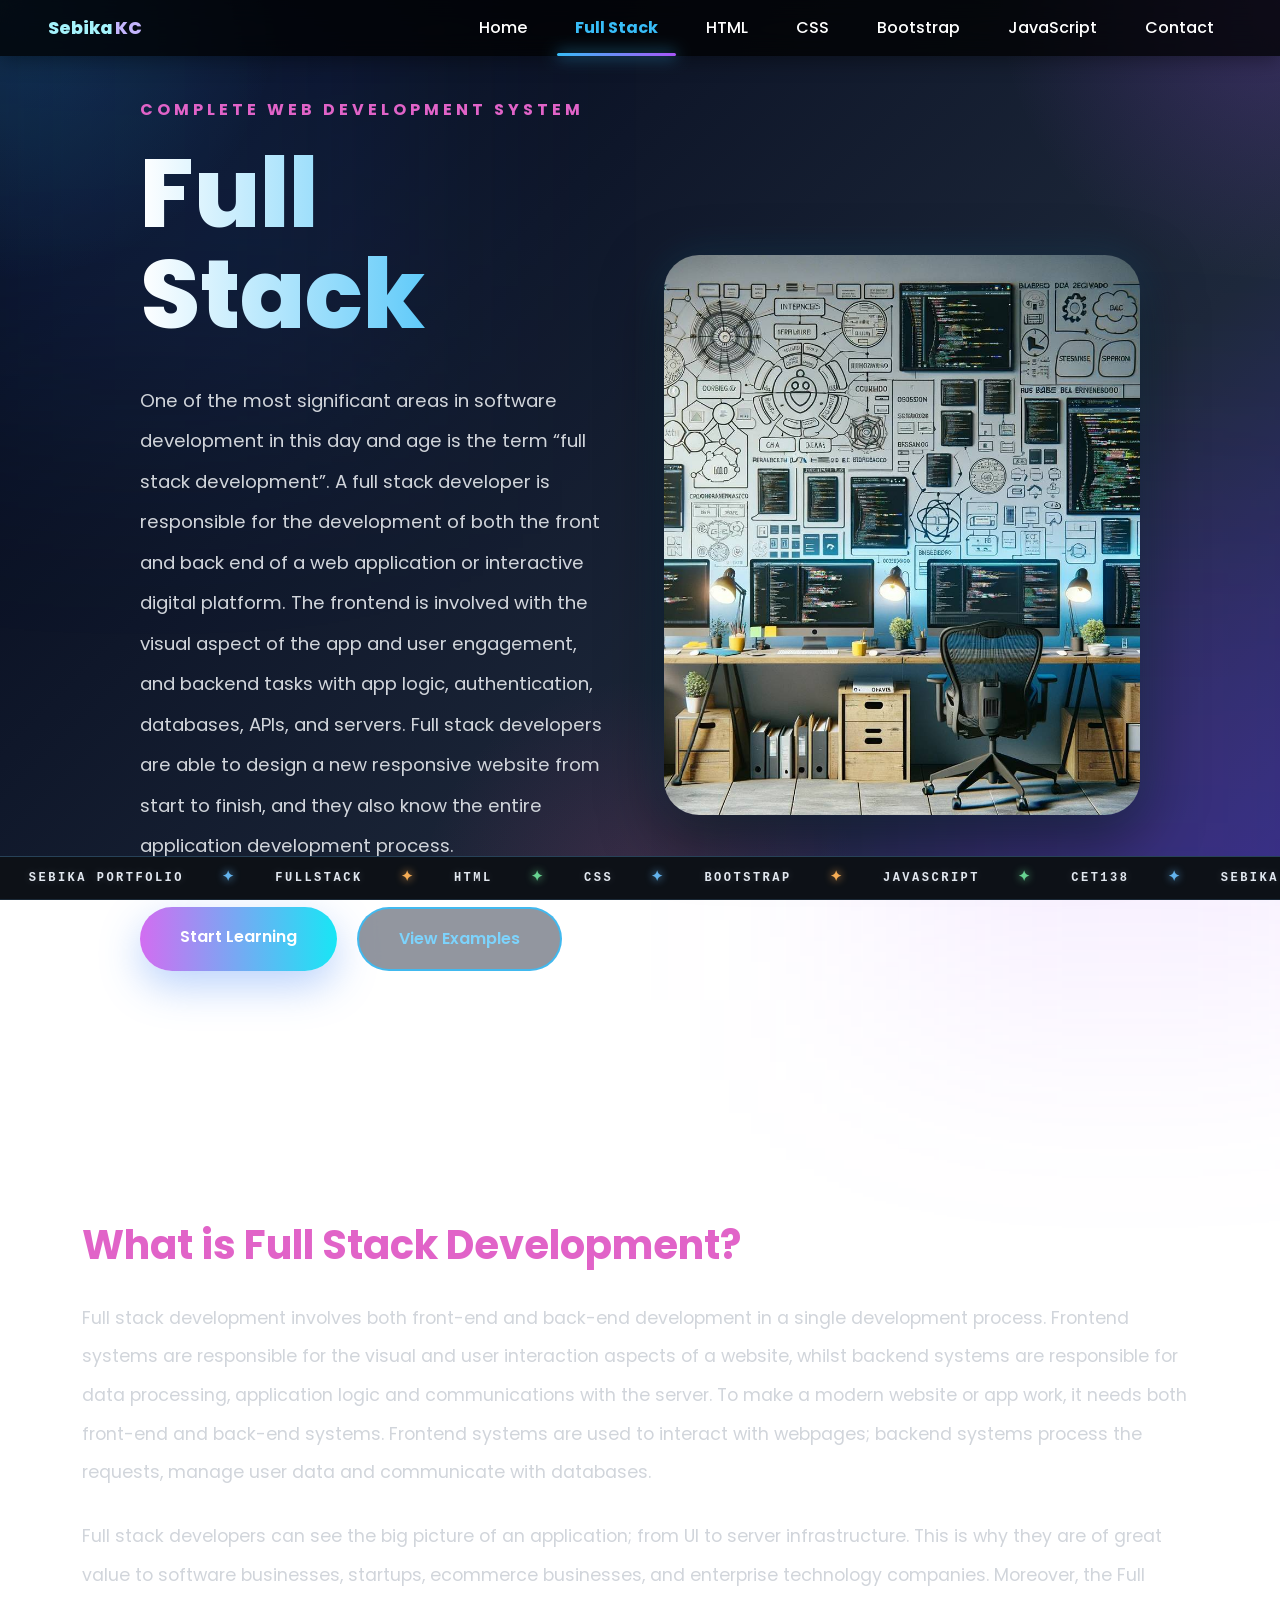
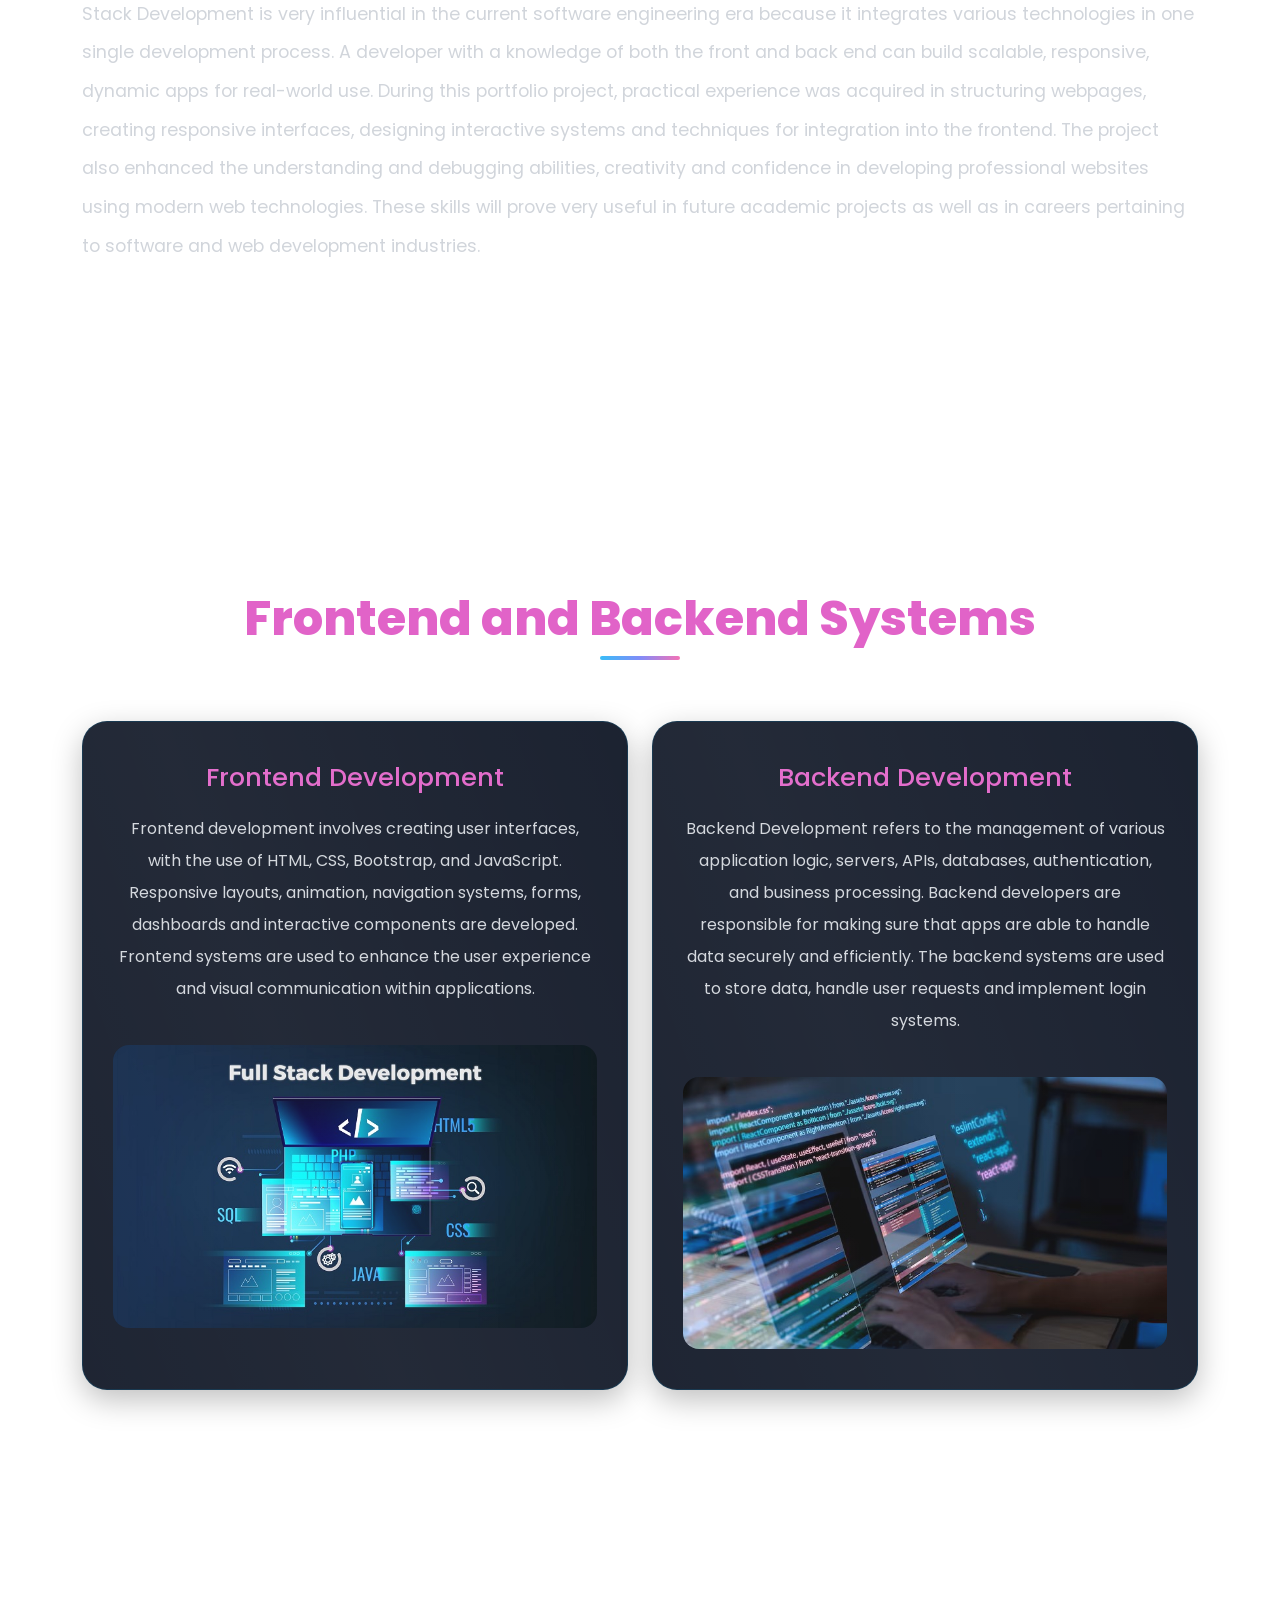
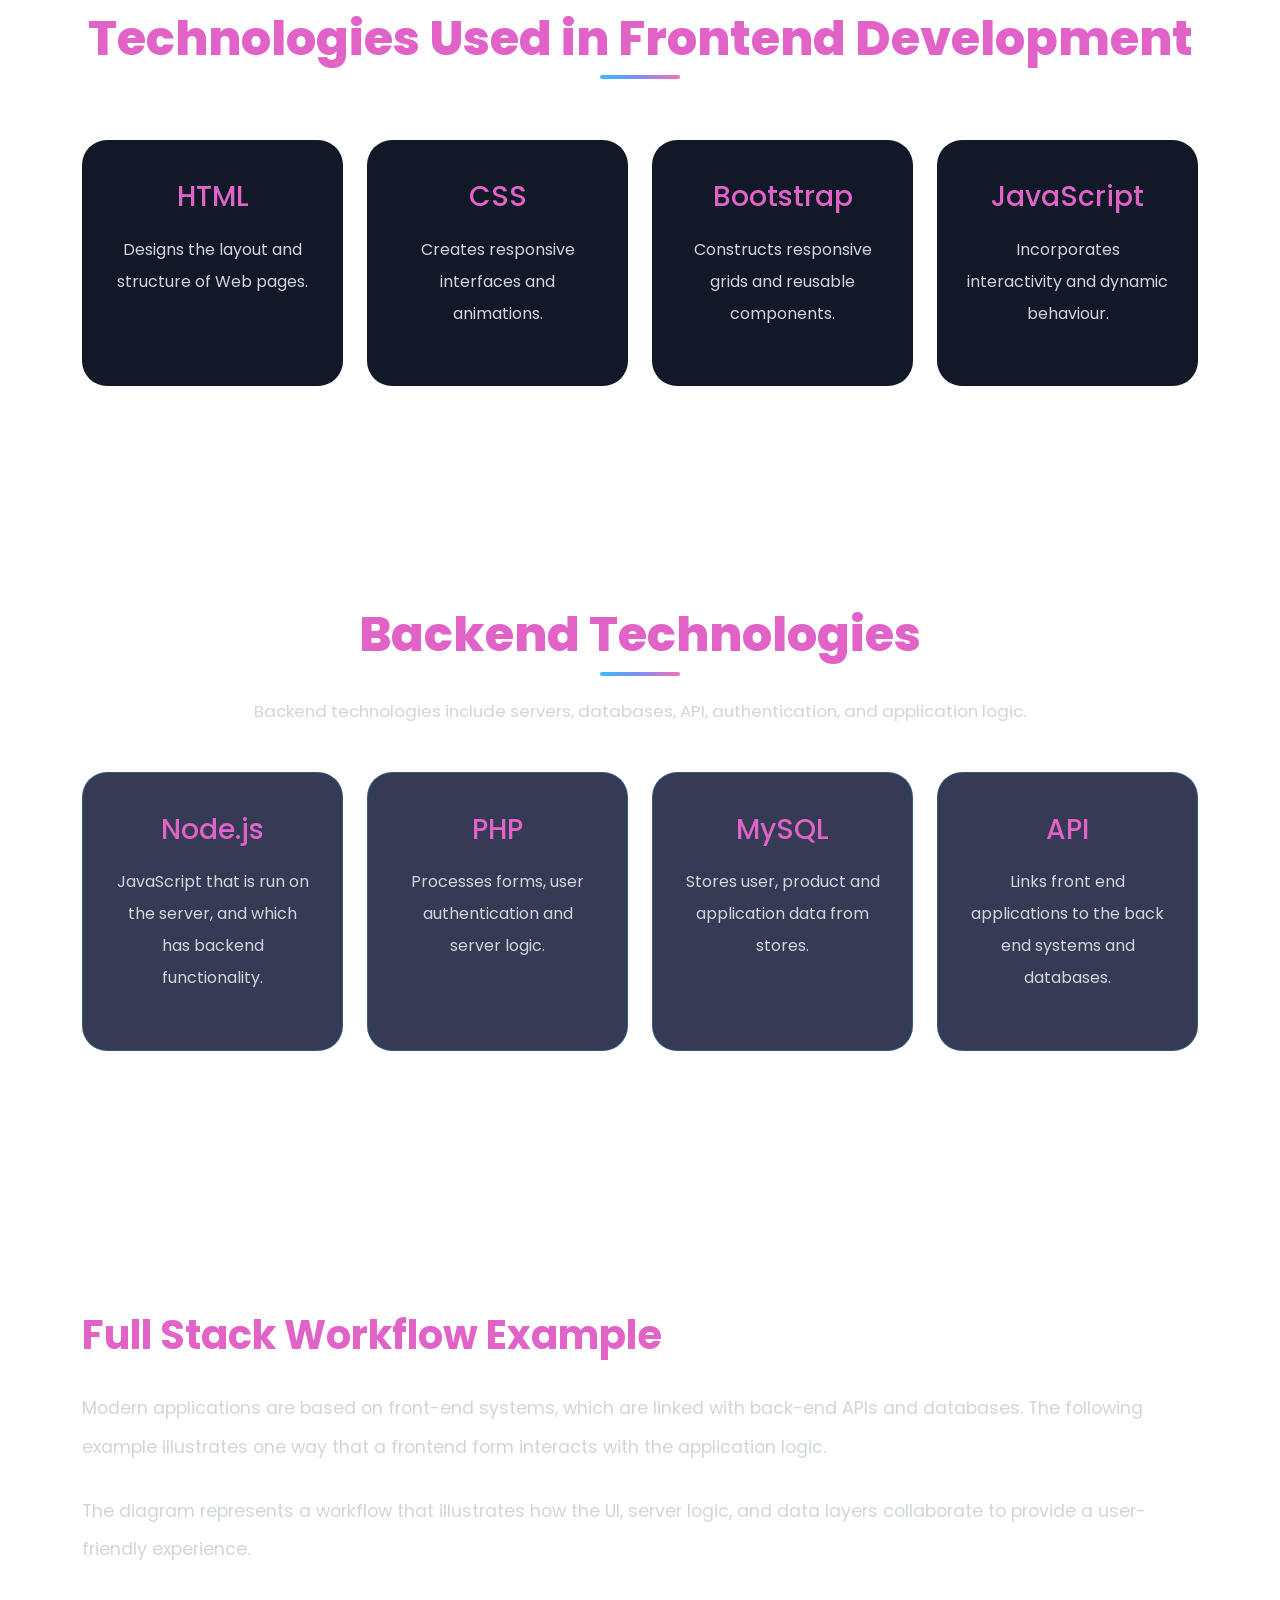
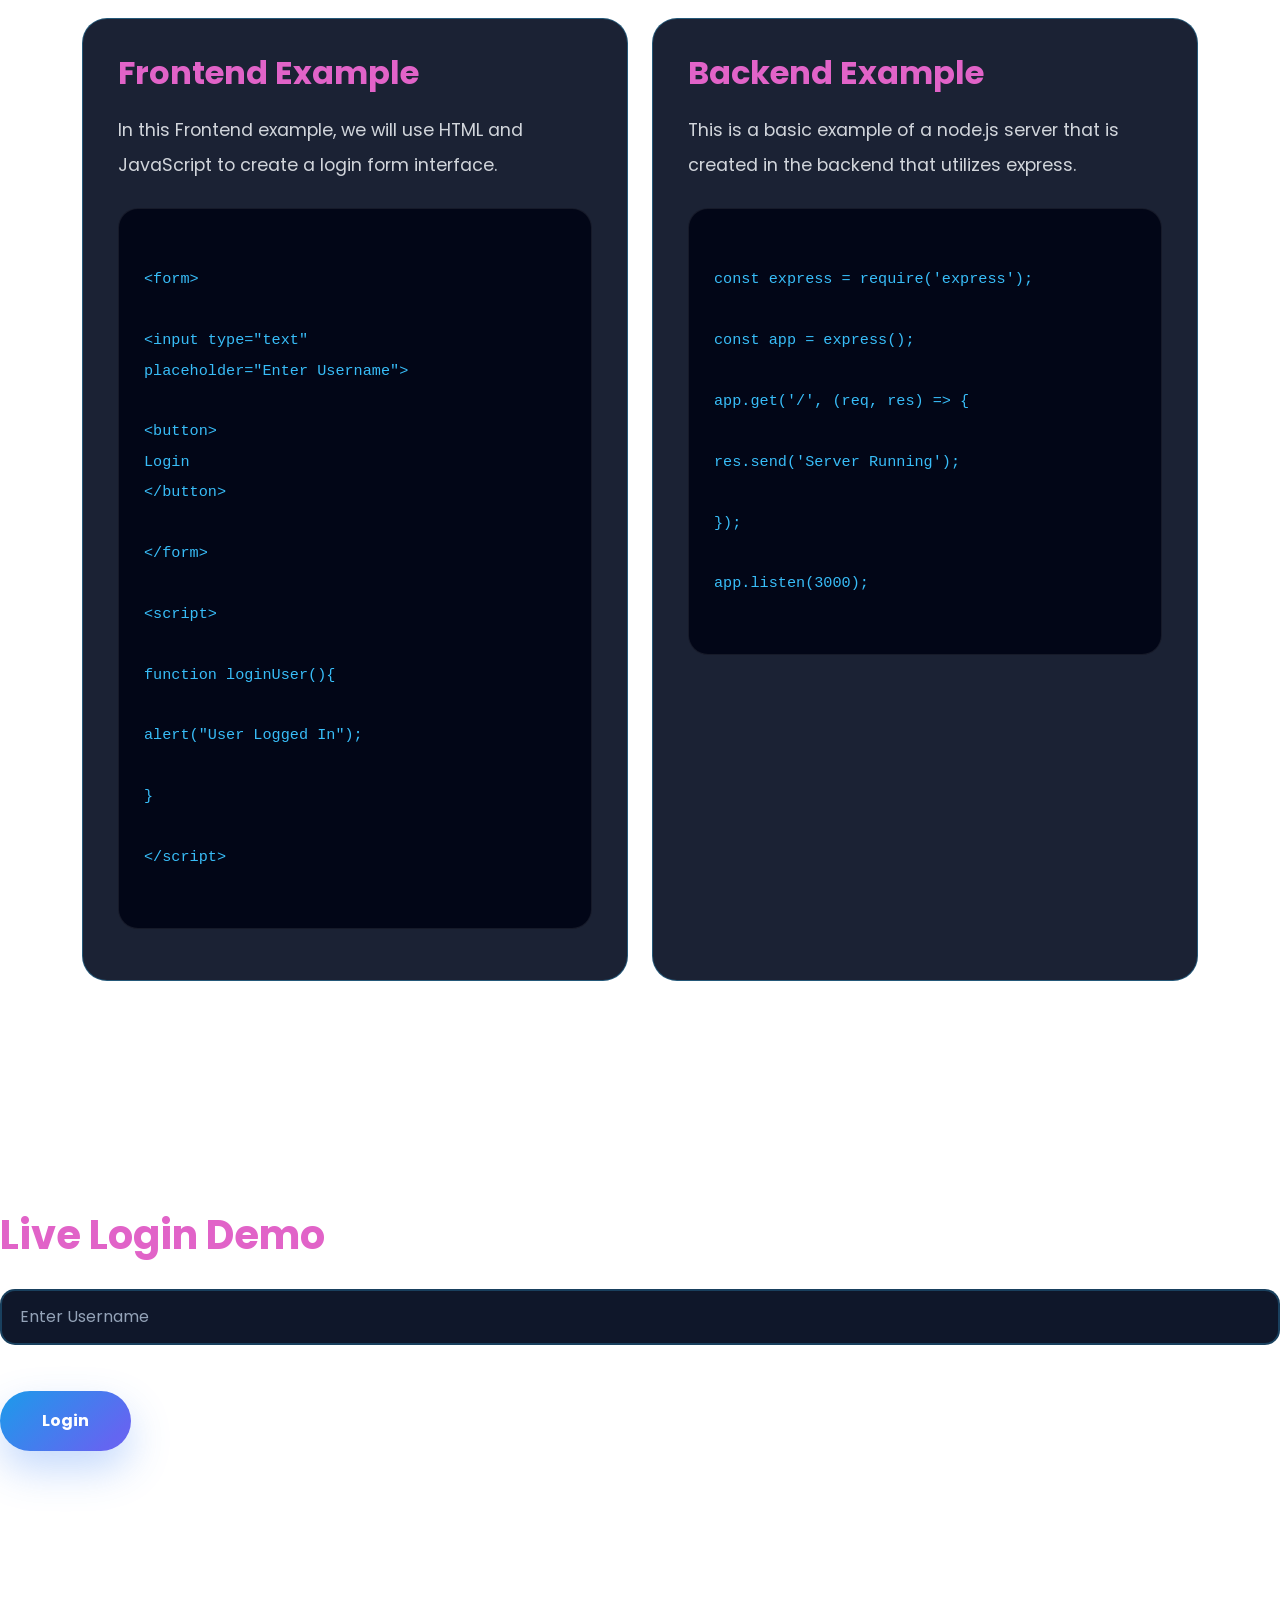
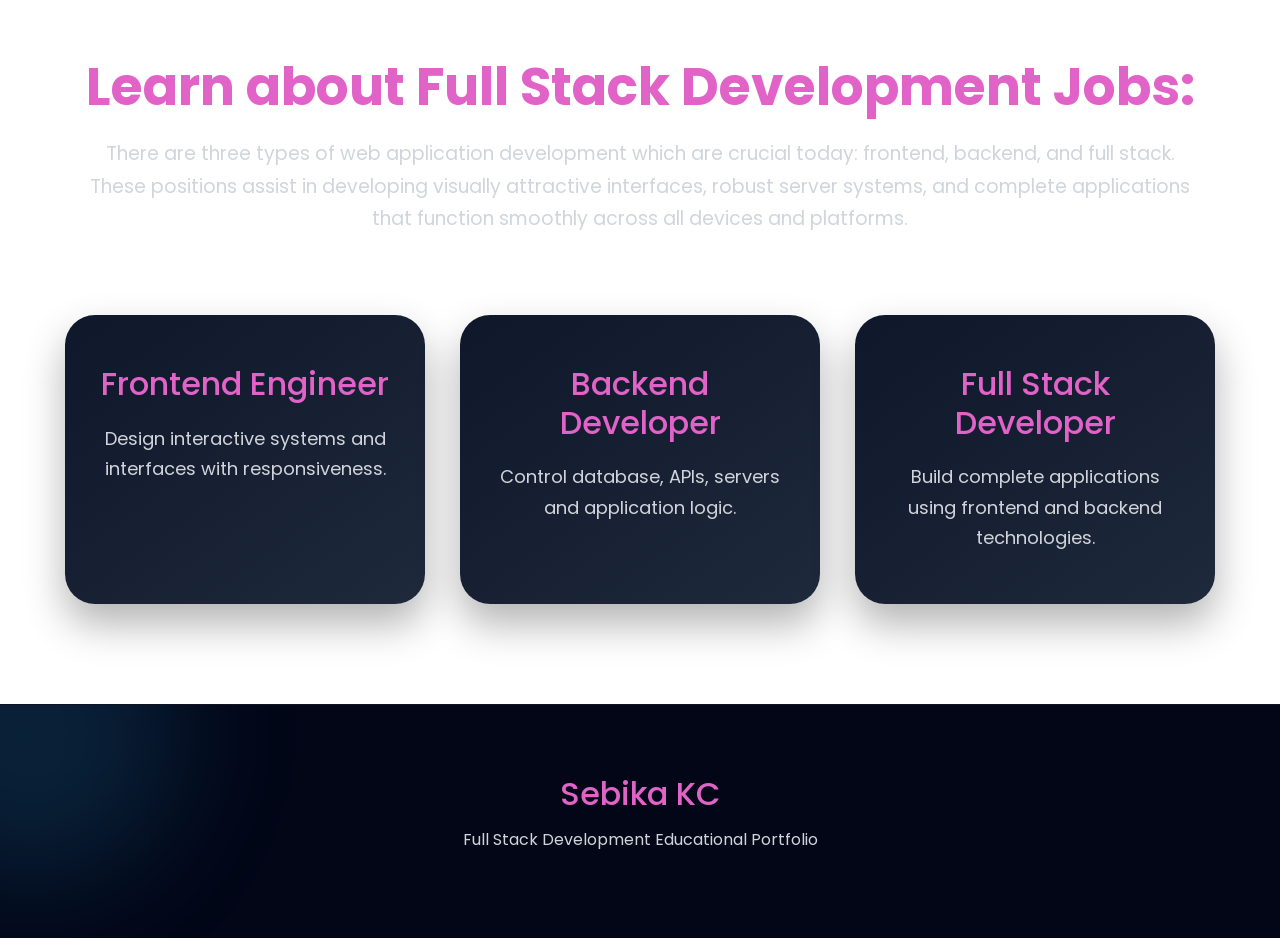
==== fullstackdevelopment.html @ c9681d92 "first commit" ====
<!DOCTYPE html>
<html lang="en">

<head>

<meta charset="UTF-8">
<meta name="viewport" content="width=device-width, initial-scale=1.0">

<title>Full Stack Development | Sebika KC</title>

<link href="https://cdn.jsdelivr.net/npm/bootstrap@5.3.3/dist/css/bootstrap.min.css" rel="stylesheet">

<link rel="stylesheet" href="css/style.css">

<link href="https://fonts.googleapis.com/css2?family=Poppins:wght@300;400;500;600;700;800&display=swap" rel="stylesheet">

<style>
.topic-hero .col-lg-6.text-center {
    display: flex;
    align-items: center;
    justify-content: center;
}

.topic-hero .hero-image-main {
    width: 100%;
    max-width: 100%;
    min-height: 560px;
    object-fit: cover;
}

@media (max-width: 992px) {
    .topic-hero .hero-image-main {
        min-height: 420px;
    }
}
</style>

</head>

<body>

<!-- NAVBAR -->

<!-- NAVBAR -->

<nav class="navbar navbar-expand-lg navbar-dark fixed-top custom-nav">

<div class="container-fluid px-5">

<a class="navbar-brand logo" href="index.html">

Sebika <span>KC</span>

</a>

<button class="navbar-toggler"
type="button"
data-bs-toggle="collapse"
data-bs-target="#navbarNav">

<span class="navbar-toggler-icon"></span>

</button>

<div class="collapse navbar-collapse" id="navbarNav">

<ul class="navbar-nav ms-auto align-items-lg-center">

<li class="nav-item">
<a class="nav-link" href="index.html">Home</a>
</li>

<li class="nav-item">
<a class="nav-link active-link" href="fullstackdevelopment.html">Full Stack</a>
</li>

<li class="nav-item">
<a class="nav-link" href="html.html">HTML</a>
</li>

<li class="nav-item">
<a class="nav-link" href="css.html">CSS</a>
</li>

<li class="nav-item">
<a class="nav-link" href="bootstrap.html">Bootstrap</a>
</li>

<li class="nav-item">
<a class="nav-link" href="javascript.html">JavaScript</a>
</li>

<li class="nav-item">
<a class="nav-link" href="index.html#contact">
Contact
</a>
</li>

</ul>

</div>

</div>

</nav>

<!-- HERO -->

<section class="topic-hero">

<div class="container">

<div class="row align-items-center g-5">

<div class="col-lg-6">

<h5 class="hero-small">

COMPLETE WEB DEVELOPMENT SYSTEM

</h5>

<h1 class="main-title">

Full Stack
<span></span>

</h1>

<p class="hero-text">

One of the most significant areas in software development in this day and age is the term “full stack development”. A full stack developer is responsible for the development of both the front and back end of a web application or interactive digital platform.
The frontend is involved with the visual aspect of the app and user engagement, and backend tasks with app logic, authentication, databases, APIs, and servers.
Full stack developers are able to design a new responsive website from start to finish, and they also know the entire application development process.

</p>

<div class="hero-buttons">

<a href="#learn" class="btn hero-btn-main">

Start Learning

</a>

<a href="#examples" class="btn hero-btn-second">

View Examples

</a>

</div>

</div>

<div class="col-lg-6 text-center">

<img
src="./image/fullstackintro.jpg"
class="img-fluid hero-image-main">

</div>

</div>

</div>

</section>

<!-- WHAT IS FULL STACK -->

<section class="section-padding" id="learn">

<div class="container">

<div class="content-section">

<h2>
What is Full Stack Development?
</h2>

<p>

Full stack development involves both front-end and back-end development in a single development process. Frontend systems are responsible for the visual and user interaction aspects of a website, whilst backend systems are responsible for data processing, application logic and communications with the server.
To make a modern website or app work, it needs both front-end and back-end systems. Frontend systems are used to interact with webpages; backend systems process the requests, manage user data and communicate with databases.
</p>

<p>

Full stack developers can see the big picture of an application; from UI to server infrastructure. This is why they are of great value to software businesses, startups, ecommerce businesses, and enterprise technology companies. Moreover, the Full Stack Development is very influential in the current software engineering era because it integrates various technologies in one single development process. A developer with a knowledge of both the front and back end can build scalable, responsive, dynamic apps for real-world use. During this portfolio project, practical experience was acquired in structuring webpages, creating responsive interfaces, designing interactive systems and techniques for integration into the frontend. The project also enhanced the understanding and debugging abilities, creativity and confidence in developing professional websites using modern web technologies. These skills will prove very useful in future academic projects as well as in careers pertaining to software and web development industries.

</p>

</div>

</div>

</section>

<!-- FRONTEND VS BACKEND -->

<section class="section-padding">

<div class="container">

<div class="text-center mb-5">

<h2 class="section-heading">

Frontend and Backend Systems

</h2>

</div>

<div class="row g-4">

<div class="col-lg-6">

<div class="info-card">

<h3>
Frontend Development
</h3>

<p>

Frontend development involves creating user interfaces, with the use of HTML, CSS, Bootstrap, and JavaScript. Responsive layouts, animation, navigation systems, forms, dashboards and interactive components are developed.
Frontend systems are used to enhance the user experience and visual communication within applications.
</p>

<img
src="./image/frontened.jpg"
class="img-fluid rounded-4 mt-4">

</div>

</div>

<div class="col-lg-6">

<div class="info-card">

<h3>
Backend Development
</h3>

<p>

Backend Development refers to the management of various application logic, servers, APIs, databases, authentication, and business processing. Backend developers are responsible for making sure that apps are able to handle data securely and efficiently.
The backend systems are used to store data, handle user requests and implement login systems.

</p>

<img
src="./image/backened.jpg"
class="img-fluid rounded-4 mt-4">

</div>

</div>

</div>

</div>

</section>

<!-- TECHNOLOGIES -->

<section class="section-padding">

<div class="container">

<div class="text-center mb-5">

<h2 class="section-heading">

Technologies Used in Frontend Development

</h2>

</div>

<div class="row g-4">

<div class="col-lg-3">

<div class="feature-box">

<h3>HTML</h3>

<p>

Designs the layout and structure of Web pages.

</p>

</div>

</div>

<div class="col-lg-3">

<div class="feature-box">

<h3>CSS</h3>

<p>

Creates responsive interfaces and animations.

</p>

</div>

</div>

<div class="col-lg-3">

<div class="feature-box">

<h3>Bootstrap</h3>

<p>

Constructs responsive grids and reusable components.

</p>

</div>

</div>

<div class="col-lg-3">

<div class="feature-box">

<h3>JavaScript</h3>

<p>

Incorporates interactivity and dynamic behaviour.

</p>

</div>

</div>

</div>

</div>

</section>
<!-- BACKEND TECHNOLOGIES -->

<section class="section-padding">

<div class="container">

<div class="text-center mb-5">

<h2 class="section-heading">

Backend Technologies

</h2>

<p class="section-subtitle">

Backend technologies include servers, databases, API, authentication, and application logic.

</p>

</div>

<div class="row g-4">

<div class="col-lg-3 col-md-6">

<div class="feature-box backend-box">

<h3>Node.js</h3>

<p>

JavaScript that is run on the server, and which has backend functionality.

</p>

</div>

</div>

<div class="col-lg-3 col-md-6">

<div class="feature-box backend-box">

<h3>PHP</h3>

<p>
Processes forms, user authentication and server logic.

</p>

</div>

</div>

<div class="col-lg-3 col-md-6">

<div class="feature-box backend-box">

<h3>MySQL</h3>

<p>

Stores user, product and application data from stores.

</p>

</div>

</div>

<div class="col-lg-3 col-md-6">

<div class="feature-box backend-box">

<h3>API</h3>

<p>

Links front end applications to the back end systems and databases.

</p>

</div>

</div>

</div>

</div>

</section>
<!-- CODE EXAMPLES -->

<section class="section-padding" id="examples">

<div class="container">

<div class="content-section">

<h2>
Full Stack Workflow Example
</h2>

<p>

Modern applications are based on front-end systems, which are linked with back-end APIs and databases. The following example illustrates one way that a frontend form interacts with the application logic.

</p>

<p>

The diagram represents a workflow that illustrates how the UI, server logic, and data layers collaborate to provide a user-friendly experience.

</p>

<div class="row g-4 mt-4">

<!-- FRONTEND EXAMPLE -->

<div class="col-lg-6">

<div class="code-box">

<h3>
Frontend Example
</h3>

<p>

In this Frontend example, we will use HTML and JavaScript to create a login form interface.


</p>

<pre>

&lt;form&gt;

&lt;input type="text"
placeholder="Enter Username"&gt;

&lt;button&gt;
Login
&lt;/button&gt;

&lt;/form&gt;

&lt;script&gt;

function loginUser(){

alert("User Logged In");

}

&lt;/script&gt;

</pre>

</div>

</div>

<!-- BACKEND EXAMPLE -->

<div class="col-lg-6">

<div class="code-box">

<h3>
Backend Example
</h3>

<p>

This is a basic example of a node.js server that is created in the backend that utilizes express.

</p>

<pre>

const express = require('express');

const app = express();

app.get('/', (req, res) => {

res.send('Server Running');

});

app.listen(3000);

</pre>

</div>

</div>

</div>

</div>

</section>

<!-- LIVE LOGIN DEMO -->

<section class="content-section">

<h2>Live Login Demo</h2>

<input type="text"
id="username"
placeholder="Enter Username"
class="form-control mb-3">

<button onclick="loginUser()" class="live-btn">
Login
</button>

<p id="loginMessage"></p>

</section>



<section class="career-section">

    <div class="career-content">

        <h1>Learn about Full Stack Development Jobs:</h1>

        <p>
            There are three types of web application development which are crucial today:
            frontend, backend, and full stack. These positions assist in developing
            visually attractive interfaces, robust server systems, and complete
            applications that function smoothly across all devices and platforms.
        </p>

        <div class="roles-container">

            <div class="role-box">
                <h3>Frontend Engineer</h3>
                <p>
                    Design interactive systems and interfaces with responsiveness.
                </p>
            </div>

            <div class="role-box">
                <h3>Backend Developer</h3>
                <p>
                    Control database, APIs, servers and application logic.
                </p>
            </div>

            <div class="role-box">
                <h3>Full Stack Developer</h3>
                <p>
                    Build complete applications using frontend and backend technologies.
                </p>
            </div>

        </div>

    </div>

</section>

<!-- FOOTER -->

<footer class="main-footer">

<div class="container text-center">

<h3>
Sebika KC
</h3>

<p>
Full Stack Development Educational Portfolio
</p>

</div>

</footer>
<!-- INFINITE MOVING TICKER STRIP (UPDATED WITH SEBIKA PORTFOLIO) -->
<div class="ticker-strip">
  <div class="ticker-inner">
    <!-- First sequence -->
    <span>Sebika portfolio</span><span class="a1">✦</span>
    <span>Fullstack</span><span class="a2">✦</span>
    <span>HTML</span><span class="a3">✦</span>
    <span>CSS</span><span class="a1">✦</span>
    <span>Bootstrap</span><span class="a2">✦</span>
    <span>Javascript</span><span class="a3">✦</span>
    <span>CET138</span><span class="a1">✦</span>
    
    <!-- Duplicated sequence for seamless looping -->
    <span>Sebika portfolio</span><span class="a1">✦</span>
    <span>Fullstack</span><span class="a2">✦</span>
    <span>HTML</span><span class="a3">✦</span>
    <span>CSS</span><span class="a1">✦</span>
    <span>Bootstrap</span><span class="a2">✦</span>
    <span>Javascript</span><span class="a3">✦</span>
    <span>CET138</span><span class="a1">✦</span>
  </div>
</div>
<script>

function loginUser(){

let username =
document.getElementById("username").value;

document.getElementById("loginMessage").innerHTML =
"✅ Welcome, " + username;

}

</script>
<script src="https://cdn.jsdelivr.net/npm/bootstrap@5.3.3/dist/js/bootstrap.bundle.min.js"></script>

</body>
</html>
---- css/style.css ----
/* GOOGLE FONT */

@import url('https://fonts.googleapis.com/css2?family=Poppins:wght@300;400;500;600;700;800&display=swap');

/* GLOBAL */

*{
    margin:0;
    padding:0;
    box-sizing:border-box;
    font-family:'Poppins',sans-serif;
    scroll-behavior:smooth;
}

html{
    overflow-x:hidden;
}

body{

background:

radial-gradient(circle at top left,
rgba(56,189,248,0.20),
transparent 18%),

radial-gradient(circle at top right,
rgba(168,85,247,0.22),
transparent 18%),

radial-gradient(circle at bottom center,
rgba(236,72,153,0.15),
transparent 20%),

linear-gradient(
135deg,
#020617 0%,
#0f172a 35%,
#1e293b 70%,
#312e81 100%);

background-attachment:fixed;

}

body::before{
content:"";
position:fixed;
width:500px;
height:500px;
background:rgba(59,130,246,0.12);
filter:blur(120px);
top:-100px;
left:-100px;
z-index:-1;
}
body::after{
content:"";
position:fixed;
width:500px;
height:500px;
background:rgba(168,85,247,0.10);
filter:blur(120px);
bottom:-100px;
right:-100px;
z-index:-1;
}

/* CUSTOM SCROLLBAR */

::-webkit-scrollbar{
    width:10px;
}

::-webkit-scrollbar-track{
    background:rgba(15, 23, 42, 0.65);
}

::-webkit-scrollbar-thumb{
    background:rgba(56, 189, 248, 0.75);
    border-radius:20px;
    border:2px solid rgba(15, 23, 42, 0.50);
}

/* NAVBAR */

/* SMALLER NAVBAR */

.custom-nav{
    background:rgba(0,0,0,0.75);
    backdrop-filter:blur(12px);
    padding:6px 0;
    box-shadow:0 5px 20px rgba(0,0,0,0.35);
    z-index:999;
}

.tutorial-layout{
    padding-top:90px;
}

.logo{
    font-size:1.1rem;
    font-weight:800;
    color:#a5f3fc !important;
}

.logo span{
    color:#c4b5fd;
}

.navbar-nav{
    align-items:center;
    gap:10px;
}

.nav-link{
    color:white !important;
    font-size:1rem;
    font-weight:500;
    padding:10px 18px !important;
    position:relative;
    transition:0.4s;
}

.nav-link:hover{
    color:#38bdf8 !important;
}

.nav-link::after{
    content:'';
    position:absolute;
    left:15px;
    bottom:0;
    width:0%;
    height:3px;
    background:#38bdf8;
    border-radius:10px;
    transition:0.4s;
}

.nav-link:hover::after{
    width:60%;
}

/* ===================================================
   ADVANCED HERO SECTION DESIGN
=================================================== */

.main-hero{
    min-height:100vh;
    padding-top:180px;
    padding-bottom:120px;
    position:relative;
    overflow:hidden;
    background:
    radial-gradient(circle at 20% 20%, rgba(94, 234, 255, 0.14), transparent 24%),
    radial-gradient(circle at 80% 10%, rgba(192, 132, 252, 0.12), transparent 18%),
    radial-gradient(circle at 70% 80%, rgba(248, 113, 214, 0.12), transparent 18%),
    linear-gradient(135deg, #050816 0%, #09132a 25%, #10224b 55%, #271f64 78%, #090b1b 100%);
}

/* GLOW EFFECTS */

.main-hero::before{
    content:'';
    position:absolute;
    width:620px;
    height:620px;
    background:radial-gradient(circle, rgba(88, 109, 255, 0.18), transparent 65%);
    border-radius:50%;
    top:-220px;
    left:-160px;
    filter:blur(130px);
    animation:floatGlow 10s ease-in-out infinite;
}

.main-hero::after{
    content:'';
    position:absolute;
    width:520px;
    height:520px;
    background:radial-gradient(circle, rgba(196, 105, 255, 0.12), transparent 60%);
    border-radius:50%;
    bottom:-180px;
    right:-140px;
    filter:blur(120px);
    animation:floatGlow2 12s ease-in-out infinite;
}

.main-hero::before,
.main-hero::after{
    pointer-events:none;
}

/* HERO LEFT CONTENT */

.hero-small{
    color:#e2e8f0;
    font-size:1rem;
    font-weight:700;
    letter-spacing:4px;
    margin-bottom:25px;
    text-transform:uppercase;
}

/* BIG TITLE */

.main-title{
    font-size:6rem;
    font-weight:800;
    line-height:1.05;
    margin-bottom:35px;
    color:#f8fafc;
}

.main-title span{
    display:inline-block;
    background:linear-gradient(
    to right,
    #8b5cf6,
    #38bdf8,
    #f472b6
    );
    background-clip:text;
    -webkit-background-clip:text;
    color:#ffffff;
    -webkit-text-fill-color:transparent;
    overflow:visible;
}

/* HERO TEXT */

.hero-text{
    font-size:1.15rem;
    line-height:2.2;
    color:#ffffff;
    max-width:700px;
    margin-bottom:40px;
}

/* HERO BUTTONS */

.hero-buttons{
    display:flex;
    gap:20px;
    flex-wrap:wrap;
    margin-top:20px;
}

/* PRIMARY BUTTON */

.hero-btn-main{
    background:linear-gradient(
    to right,
    #d26df1,
    #18e6f5
    );
    color:white;
    border:none;
    padding:18px 40px;
    border-radius:60px;
    font-weight:600;
    font-size:1rem;
    transition:0.4s;
    box-shadow:0 15px 40px rgba(59,130,246,0.35);
}

.hero-btn-main:hover{
    transform:translateY(-6px) scale(1.03);
    color:white;
    box-shadow:0 20px 50px rgba(59,130,246,0.5);
}

/* SECOND BUTTON */

.hero-btn-second{
    border:2px solid rgba(56, 189, 248, 0.90);
    color:#7dd3fc;
    padding:18px 40px;
    border-radius:60px;
    font-weight:600;
    font-size:1rem;
    transition:0.4s;
    background:rgba(15, 23, 42, 0.45);
    backdrop-filter:blur(8px);
}

.hero-btn-second:hover{
    background:rgba(56, 189, 248, 0.18);
    color:#eff6ff;
    transform:translateY(-6px);
}

/* HERO IMAGE */

.hero-image-main{

    width:100%;
    max-width:700px;
    border-radius:35px;
    box-shadow:
    0 20px 60px rgba(0,0,0,0.5),
    0 0 40px rgba(56,189,248,0.15);
    transition:0.5s;
    animation:floatImage 5s ease-in-out infinite;
}

.hero-image-main:hover{
    transform:scale(1.03);
}

/* FLOATING STATS */

.hero-stats{
    display:flex;
    gap:25px;
    margin-top:50px;
    flex-wrap:wrap;
}

.stat-box{
    background:rgba(15,23,42,0.85);
    border:1px solid rgba(56,189,248,0.20);
    padding:25px 35px;
    border-radius:25px;
    backdrop-filter:blur(12px);
    box-shadow:0 10px 30px rgba(0,0,0,0.3);
    transition:0.4s;
}

.stat-box:hover{
    transform:translateY(-8px);
    background:#111827;
}

.stat-box h3{
    color:#38bdf8;
    font-size:2rem;
    font-weight:700;
    margin-bottom:10px;
}

.stat-box p{
    color:#cbd5e1;
    margin:0;
}

/* FLOATING ANIMATIONS */

@keyframes floatGlow{

0%{
    transform:translateY(0px);
}

50%{
    transform:translateY(40px);
}

100%{
    transform:translateY(0px);
}

}

@keyframes floatGlow2{

0%{
    transform:translateY(0px);
}

50%{
    transform:translateY(-40px);
}

100%{
    transform:translateY(0px);
}

}

@keyframes floatImage{

0%{
    transform:translateY(0px);
}

50%{
    transform:translateY(-18px);
}

100%{
    transform:translateY(0px);
}

}

/* RESPONSIVE */

@media(max-width:992px){

.main-title{
    font-size:4.5rem;
}

.hero-image-main{
    margin-top:60px;
}

}

@media(max-width:768px){

.main-title{
    font-size:3.2rem;
}

.hero-text{
    font-size:1rem;
}

.hero-buttons{
    flex-direction:column;
}

.hero-btn-main,
.hero-btn-second{
    width:100%;
    text-align:center;
}

.hero-stats{
    flex-direction:column;
}

}

/* SECTION */

.section-padding{
    padding:110px 0;
}

.section-heading{
    font-size:3rem;
    font-weight:800;
    margin-bottom:25px;
    color:#0f172a;
}

.section-description{
    max-width:1000px;
    margin:auto;
    font-size:1.1rem;
    line-height:2;
    color:#0f172a;
}

/* CONTENT SECTION */

.content-section{
    background:transparent;
    padding:40px 0;
    border-radius:0;
    box-shadow:none;
    border:none;
    margin-bottom:40px;
}

section{
    padding:100px 10%;
    border-radius:24px;
    transition:0.4s ease;
}

section:hover{
    transform:translateY(-8px);
}

.intro-section{
    padding-top:30px;
    padding-bottom:30px;
}

.intro-photo{
    width:100%;
    max-width:460px;
    border-radius:30px;
    box-shadow:0 30px 70px rgba(0,0,0,0.30);
    border:1px solid rgba(56,189,248,0.18);
}

.content-section h2{
    font-size:2.5rem;
    margin-bottom:30px;
    color:#38bdf8;
    font-weight:700;
}

.content-section p{
    font-size:1.1rem;
    line-height:2.2;
    color:#0f172a;
    margin-bottom:25px;
}

.section p{
    color: #d1d5db;
}

.card p{
    color: #f3f4f6;
}

.card{
    background: rgba(255,255,255,0.05);
    backdrop-filter: blur(12px);
    border: 1px solid rgba(255,255,255,0.08);
}

.content-section .card{
    color:#ffffff;
}

.content-section .card .card-body p{
    color:#ffffff;
}

.content-section .pricing-card p,
.content-section .pricing-card h3,
.content-section .pricing-card h1{
    color:#ffffff;
}

/* INFO CARD */

.info-card{
    background:#111827;
    padding:40px 30px;
    border-radius:25px;
    text-align:center;
    height:100%;
    transition:0.4s;
    border:1px solid rgba(56,189,248,0.20);
    box-shadow:0 10px 30px rgba(0,0,0,0.25);
    color:#ffffff;
}

.info-card:hover{
    transform:translateY(-10px);
    background:#1e293b;
    box-shadow:0 20px 40px rgba(56,189,248,0.2);
}

.info-card h3{
    color:#38bdf8;
    margin-bottom:20px;
    font-size:1.6rem;
}

.info-card p{
    color:#ffffff;
    line-height:2;
}

/* FEATURE BOX */

.feature-box{
    background:#111827;
    padding:40px 30px;
    border-radius:25px;
    text-align:center;
    height:100%;
    transition:0.4s;
    color:#ffffff;
}

.feature-box:hover{
    transform:translateY(-10px);
    background:#1e293b;
}

.feature-box h3{
    color:#eba6eb;
    margin-bottom:20px;
}

.feature-box p{
    line-height:2;
    color:#ffffff;
}

/* TOPIC CARDS */

.topic-card-home{
    background:#111827;
    border-radius:30px;
    overflow:hidden;
    height:100%;
    transition:0.4s;
    box-shadow:0 10px 30px rgba(0,0,0,0.3);
    color:#ffffff;
}

.topic-card-home:hover{
    transform:translateY(-10px);
    box-shadow:0 20px 50px rgba(56,189,248,0.25);
}

.topic-image{
    width:100%;
    height:250px;
    object-fit:cover;
}

.topic-content{
    padding:30px;
}

.topic-content h3{
    color:#f787ef;
    margin-bottom:20px;
    font-size:1.7rem;
}

.topic-content p{
    color:#ffffff;
    line-height:2;
    margin-bottom:25px;
}

.topic-btn{
    background:linear-gradient(to right,#0ea5e9,#6366f1);
    color:white;
    padding:14px 28px;
    border-radius:50px;
    border:none;
    transition:0.4s;
}

.topic-btn:hover{
    transform:translateY(-4px);
    color:white;
}

/* SEARCH SECTION */

.search-section{
    padding:110px 20px;
    background:linear-gradient(
    135deg,
    rgba(15,23,42,0.95),
    rgba(30,41,59,0.95)
    );
    color:#e2e8f0;
}

.search-section .section-heading{
    color:#ffffff;
}

.search-section .section-description{
    color:#cbd5e1;
}

/* SEARCH BOX */

.search-box{
    display:flex;
    justify-content:center;
    align-items:center;
    gap:18px;
    margin-top:45px;
    flex-wrap:wrap;
}

/* SEARCH INPUT FIX */

.search-box input{
    width:650px;
    max-width:100%;
    height:65px;
    padding:0 28px;
    border-radius:60px;
    border:2px solid rgba(56,189,248,0.25);
    background:#020617 !important;
    color:#ffffff !important;
    font-size:1.05rem;
    font-weight:500;
    caret-color:#38bdf8;
    box-shadow:
    0 0 20px rgba(0,0,0,0.5),
    inset 0 0 10px rgba(255,255,255,0.02);
    transition:0.4s;
}

/* PLACEHOLDER */

.search-box input::placeholder{
    color:#64748b !important;
    opacity:1;
}

/* WHEN TYPING */

.search-box input:focus{
    outline:none;
    background:#000814 !important;
    color:#ffffff !important;
    border:2px solid #38bdf8;
    box-shadow:
    0 0 25px rgba(56,189,248,0.5),
    0 0 45px rgba(56,189,248,0.15);
}

/* REMOVE BOOTSTRAP WHITE BG */

.form-control{
    background:#020617 !important;
    color:#ffffff !important;
}

.form-control:focus{
    background:#000814 !important;
    color:#ffffff !important;
}


/* SEARCH BUTTON */

.search-btn{
    height:65px;
    padding:0 35px;
    border-radius:60px;
    border:none;
    background:linear-gradient(to right,#0ea5e9,#6366f1);
    color:white;
    font-size:1rem;
    font-weight:600;
    display:flex;
    align-items:center;
    justify-content:center;
    white-space:nowrap;
    transition:0.4s;
    box-shadow:0 10px 30px rgba(59,130,246,0.35);
}

.search-btn:hover{
    transform:translateY(-4px);
    box-shadow:0 15px 40px rgba(59,130,246,0.5);
}

/* RESULT CARD */

.result-card{
    background:#111827;
    padding:45px;
    border-radius:25px;
    max-width:750px;
    margin:auto;
    border:1px solid rgba(56,189,248,0.20);
    box-shadow:0 15px 40px rgba(0,0,0,0.45);
    animation:fadeIn 0.5s ease;
    color:#ffffff;
}

.result-card h3{
    color:#38bdf8;
    margin-bottom:20px;
    font-size:2rem;
}

.result-card p{
    color:#ffffff;
    line-height:2;
}

/* FOOTER */

.main-footer{
    background:#020617;
    padding:70px 20px;
    text-align:center;
    border-top:1px solid rgba(255,255,255,0.05);
}

.main-footer h3{
    color:#38bdf8;
    font-size:2rem;
    margin-bottom:15px;
}

.main-footer p{
    color:#d1d5db;
}

/* ANIMATION */

@keyframes fadeIn{

from{
    opacity:0;
    transform:translateY(20px);
}

to{
    opacity:1;
    transform:translateY(0);
}

}

/* CUSTOM CURSOR SETTINGS */

p,
h1,
h2,
h3,
h4,
h5,
h6,
span,
pre,
code,
li,
input,
textarea{
    cursor:text;
}

a,
button,
.btn,
.card,
.info-card,
.topic-card-home,
.feature-box,
img{
    cursor:pointer;
}

/* RESPONSIVE */

@media(max-width:992px){

.main-title{
    font-size:3.5rem;
}

.section-heading{
    font-size:2.5rem;
}

.content-section{
    padding:40px;
}

}

@media(max-width:768px){

.main-hero{
    padding-top:140px;
}

.main-title{
    font-size:2.8rem;
}

.hero-text{
    font-size:1rem;
}

.section-heading{
    font-size:2rem;
}

.content-section{
    padding:30px 20px;
}

.search-box{
    flex-direction:column;
}

.search-box input{
    width:100%;
}

.search-btn{
    width:100%;
}

.hero-buttons{
    flex-direction:column;
}

.hero-btn-main,
.hero-btn-second{
    width:100%;
    text-align:center;
}

}
/* ===================================================
   GLOBAL INPUT & FORM FIX
=================================================== */

input,
textarea,
select,
.form-control{
    background:#0f172a !important;
    color:#ffffff !important;
    border:2px solid rgba(56,189,248,0.25) !important;
    border-radius:15px !important;
    padding:14px 18px !important;
    font-size:1rem;
    box-shadow:none !important;
}

/* PLACEHOLDER COLOR */

input::placeholder,
textarea::placeholder{
    color:#94a3b8 !important;
    opacity:1;
}

/* WHEN CLICKED */

input:focus,
textarea:focus,
select:focus,
.form-control:focus{
    background:#020617 !important;
    color:#ffffff !important;
    border:2px solid #38bdf8 !important;
    box-shadow:
    0 0 15px rgba(56,189,248,0.35) !important;
    outline:none !important;
}

/* TEXTAREA */

textarea{
    min-height:140px;
    resize:none;
}

/* LABELS */

label{
    color:#e2e8f0;
    margin-bottom:10px;
    font-weight:500;
}

/* FORM SECTIONS */

form{
    width:100%;
}

/* BOOTSTRAP INPUT FIX */

.form-control{
    height:auto !important;
}

/* DROPDOWN OPTIONS */

option{
    background:#0f172a;
    color:white;
}
/* =========================================
   FLOATING TECH BOXES
========================================= */

.floating-tech{
    position:absolute;
    top:120px;
    right:60px;
    display:flex;
    flex-direction:column;
    gap:22px;
    z-index:10;
}

/* TECH CARD */

.tech-card{
    width: 190px;
    min-height: 200px;
    padding: 35px 20px;
    border-radius: 35px;
    background: linear-gradient(145deg,#0f172a,#1e293b);
    text-align: center;
    box-shadow: 0 20px 40px rgba(0,0,0,0.35);
    transition: 0.4s;
}

.tech-card:nth-child(2){
    margin-left:40px;
}

.tech-card:nth-child(3){
    margin-left:-20px;
}

.tech-card:nth-child(4){
    margin-left:30px;
}

/* HOVER */

.tech-card:hover{
    transform:translateY(-10px) scale(1.03);
    border-color:#38bdf8;
}

/* TEXT */

.tech-card h3{
    font-size: 22px;
    line-height: 1.2;
    word-break: keep-all;
}

.tech-card p{
    color:#cbd5e1;
    margin:0;
    line-height:1.7;
}
.js-title{
    font-size: 20px;
}
/* FLOAT */

@keyframes floatTech{

0%{
    transform:translateY(0px);
}

50%{
    transform:translateY(-12px);
}

100%{
    transform:translateY(0px);
}

}


/* NAVBAR SPACING IMPROVEMENT */

.navbar-nav{
    gap:12px;
}

.nav-link{
    padding:10px 18px !important;
    border-radius:12px;
    transition:0.3s;
}

/* HOVER EFFECT */

.nav-link:hover{
    background:rgba(56,189,248,0.12);
    color:#38bdf8 !important;
}
/* ========================================= */
/* ADVANCED WEBSITE ANIMATIONS */
/* ========================================= */

/* FLOATING ANIMATION */

@keyframes floating {

0%{
transform:translateY(0px);
}

50%{
transform:translateY(-15px);
}

100%{
transform:translateY(0px);
}

}

/* GLOW ANIMATION */

@keyframes glow {

0%{
box-shadow:0 0 10px rgba(56,189,248,0.3);
}

50%{
box-shadow:
0 0 25px rgba(56,189,248,0.7),
0 0 50px rgba(129,140,248,0.5);
}

100%{
box-shadow:0 0 10px rgba(56,189,248,0.3);
}

}

/* TEXT GRADIENT MOVE */

@keyframes gradientMove {

0%{
background-position:left;
}

100%{
background-position:right;
}

}

/* HERO TITLE ANIMATION */

.main-title{

background:linear-gradient(
90deg,
#ffffff,
#38bdf8,
#818cf8,
#f472b6,
#ffffff
);

background-size:300%;

background-clip:text;
-webkit-background-clip:text;
-webkit-text-fill-color:transparent;

animation:
gradientMove 5s linear infinite;

}

/* HERO IMAGE FLOAT */

.hero-image-main{

animation:
floating 5s ease-in-out infinite,
glow 4s infinite;

transition:0.5s;

}

.hero-image-main:hover{

transform:scale(1.03);

}

/* INFO CARD EFFECT */

.info-card{

transition:0.5s;
position:relative;
overflow:hidden;

}

.info-card::before{

content:"";

position:absolute;
top:-100%;
left:-100%;

width:250%;
height:250%;

background:
linear-gradient(
45deg,
transparent,
rgba(255,255,255,0.08),
transparent
);

transform:rotate(25deg);

transition:0.8s;

}

.info-card:hover::before{

top:-40%;
left:-40%;

}

.info-card:hover{

transform:
translateY(-12px)
scale(1.03);

box-shadow:
0 0 25px rgba(56,189,248,0.3);

}

/* TOPIC CARDS */

.topic-card-home{

transition:0.5s;
overflow:hidden;

}

.topic-card-home:hover{

transform:
translateY(-12px)
scale(1.03);

box-shadow:
0 0 35px rgba(129,140,248,0.4);

}

.topic-card-home img{

transition:0.7s;

}

.topic-card-home:hover img{

transform:scale(1.1);

}

/* BUTTON EFFECT */

.hero-btn-main,
.hero-btn-second,
.topic-btn,
.search-btn{

position:relative;
overflow:hidden;
transition:0.5s;

}

.hero-btn-main::before,
.hero-btn-second::before,
.topic-btn::before,
.search-btn::before{

content:"";

position:absolute;

top:0;
left:-100%;

width:100%;
height:100%;

background:
linear-gradient(
90deg,
transparent,
rgba(255,255,255,0.3),
transparent
);

transition:0.6s;

}

.hero-btn-main:hover::before,
.hero-btn-second:hover::before,
.topic-btn:hover::before,
.search-btn:hover::before{

left:100%;

}

.hero-btn-main:hover,
.hero-btn-second:hover,
.topic-btn:hover,
.search-btn:hover{

transform:translateY(-4px);

}

/* SECTION HEADINGS */

.section-heading{

position:relative;
display:inline-block;

}

.section-heading::after{

content:"";

position:absolute;

left:50%;
bottom:-12px;

transform:translateX(-50%);

width:80px;
height:4px;

border-radius:20px;

background:
linear-gradient(
to right,
#38bdf8,
#818cf8,
#f472b6
);

}

/* NAVBAR HOVER */

.nav-link{

position:relative;

}

.nav-link::after{

content:"";

position:absolute;

left:0;
bottom:-5px;

width:0%;
height:3px;

border-radius:20px;

background:
linear-gradient(
to right,
#38bdf8,
#818cf8
);

transition:0.4s;

}

.nav-link:hover::after{

width:100%;

}

/* SEARCH RESULT ANIMATION */

.result-card{

animation:fadeUp 0.6s ease;

}

@keyframes fadeUp{

from{

opacity:0;
transform:translateY(40px);

}

to{

opacity:1;
transform:translateY(0px);

}

}

/* FOOTER GLOW */

.main-footer{

position:relative;
overflow:hidden;

}

.main-footer::before{

content:"";

position:absolute;

width:300px;
height:300px;

background:
rgba(56,189,248,0.15);

border-radius:50%;

top:-120px;
left:-120px;

filter:blur(60px);

}
/* ========================================= */
/* SCROLL POPUP ANIMATION */
/* ========================================= */

.info-card,
.topic-card-home,
.feature-box,
.content-section,
.hero-image-main,
.section-heading,
.section-description,
.search-section,
.result-card{

animation:popupAnimation 1s ease;

}

@keyframes popupAnimation{

0%{

opacity:0;
transform:
translateY(80px)
scale(0.9);

}

100%{

opacity:1;
transform:
translateY(0px)
scale(1);

}

}
/* FOOTER */

.footer-section{
    position: relative;
    background: linear-gradient(to right, #000814, #001d3d);
    padding: 90px 20px;
    text-align: center;
    overflow: hidden;
}

.footer-glow{
    position: absolute;
    width: 300px;
    height: 300px;
    background: rgba(0,183,255,0.15);
    border-radius: 50%;
    filter: blur(90px);
    top: -100px;
    left: 50%;
    transform: translateX(-50%);
    animation: pulseGlow 4s infinite alternate;
}

@keyframes pulseGlow{
    from{
        transform: translateX(-50%) scale(1);
    }

    to{
        transform: translateX(-50%) scale(1.2);
    }
}

.footer-logo{
    font-size: 3rem;
    font-weight: 800;
    color: #38bdf8;
    margin-bottom: 10px;
    position: relative;
    z-index: 2;
}

.footer-text{
    color: #d1d5db;
    font-size: 1.2rem;
    margin-bottom: 35px;
    position: relative;
    z-index: 2;
}

.social-icons{
    display: flex;
    justify-content: center;
    gap: 25px;
    margin-bottom: 40px;
    position: relative;
    z-index: 2;
}

.social-icons a{
    width: 65px;
    height: 65px;
    border-radius: 50%;
    background: rgba(255,255,255,0.06);
    display: flex;
    align-items: center;
    justify-content: center;
    color: #38bdf8;
    font-size: 1.5rem;
    text-decoration: none;
    transition: 0.4s;
    border: 1px solid rgba(255,255,255,0.1);
    backdrop-filter: blur(10px);
}

.social-icons a:hover{
    transform: translateY(-10px) scale(1.1);
    background: linear-gradient(to right, #38bdf8, #818cf8);
    color: white;
    box-shadow: 0 0 25px rgba(56,189,248,0.5);
}

.footer-line{
    width: 180px;
    height: 4px;
    background: linear-gradient(to right, #38bdf8, #818cf8, #f472b6);
    margin: auto;
    border-radius: 20px;
    margin-bottom: 25px;
}

.copyright{
    color: #94a3b8;
    font-size: 1rem;
    position: relative;
    z-index: 2;
}

.code-box{
    background: rgba(15,23,42,0.95);
    border: 1px solid rgba(56,189,248,0.35);
    border-radius: 25px;
    padding: 35px;
    height: 100%;
    transition: transform 0.4s, box-shadow 0.4s;
    backdrop-filter: blur(12px);
    color:#ffffff;
    opacity: 0;
    transform: translateY(20px);
    animation: slideIn 0.8s ease both;
}

.code-box:hover{
    transform: translateY(-10px);
    box-shadow: 0 20px 40px rgba(0,0,0,0.15);
}

@keyframes slideIn {
    from {
        opacity: 0;
        transform: translateY(20px);
    }
    to {
        opacity: 1;
        transform: translateY(0);
    }
}

.code-box h3{
    color: #ffffff;
    font-size: 2rem;
    margin-bottom: 20px;
    font-weight: 700;
}

.code-box p{
    color: #e2e8f0;
    line-height: 2;
    margin-bottom: 25px;
}

.code-box pre{
    background: #020617;
    color: #38bdf8;
    padding: 25px;
    border-radius: 20px;
    overflow-x: auto;
    font-size: 0.95rem;
    line-height: 2;
    border: 1px solid rgba(255,255,255,0.08);
}

.output-box{
    background: rgba(15,23,42,0.92);
    border: 1px solid rgba(96,165,250,0.45);
    border-radius: 25px;
    padding: 30px;
    color: #ffffff;
    box-shadow: 0 20px 40px rgba(0,0,0,0.18);
    transition: transform 0.3s ease, box-shadow 0.3s ease;
}

.output-box.color-demo{
    background: linear-gradient(180deg, rgba(15,23,42,0.95), rgba(14,165,233,0.12));
    border-color: rgba(56,189,248,0.55);
}

.output-box.color-demo h1{
    font-size: 3rem;
    margin-bottom: 0.75rem;
}

.output-box.color-demo p{
    color: #cbd5e1;
    font-size: 1rem;
    line-height: 1.8;
    margin: 0;
}

.output-box:not(.color-demo) h1,
.output-box:not(.color-demo) p,
.html-page .output-box:not(.color-demo) h1,
.html-page .output-box:not(.color-demo) p{
    color: #ffffff !important;
}

.output-box.color-demo h1{
    color: skyblue !important;
}

.output-box:hover{
    transform: translateY(-6px);
    box-shadow: 0 25px 50px rgba(0,0,0,0.12);
}

.flex-demo,
.grid-demo{
    margin-top: 30px;
    padding: 30px;
    display: flex;
    gap: 20px;
    justify-content: center;
    flex-wrap: wrap;
    background: rgba(15,23,42,0.95);
    border: 1px solid rgba(96,165,250,0.25);
    border-radius: 30px;
    box-shadow: 0 20px 40px rgba(0,0,0,0.18);
}

.grid-demo{
    display: grid;
    grid-template-columns: repeat(2, minmax(140px, 1fr));
}

.flex-item,
.grid-item{
    min-width: 140px;
    flex: 1 1 140px;
    background: linear-gradient(135deg, rgba(15,23,42,0.98), rgba(30,41,59,0.95));
    color: #ffffff;
    border-radius: 22px;
    padding: 25px 0;
    text-align: center;
    font-size: 1.5rem;
    font-weight: 700;
    box-shadow: 0 12px 30px rgba(0,0,0,0.25);
}

.live-btn{
    display: inline-flex;
    align-items: center;
    justify-content: center;
    padding: 18px 42px;
    font-size: 1rem;
    font-weight: 700;
    color: #ffffff;
    background: linear-gradient(135deg, #0ea5e9 0%, #6366f1 50%, #8b5cf6 100%);
    border: none;
    border-radius: 999px;
    cursor: pointer;
    transition: transform 0.2s ease, box-shadow 0.2s ease, background-position 0.3s ease, filter 0.2s ease, opacity 0.2s ease;
    background-size: 200% 200%;
    background-position: left center;
    box-shadow: 0 18px 40px rgba(59,130,246,0.3);
    margin-top: 30px;
}

.live-btn:hover,
.live-btn:focus{
    transform: translateY(-6px) scale(1.02);
    box-shadow: 0 28px 60px rgba(59,130,246,0.55);
    background-position: right center;
    filter: brightness(1.1);
}

.live-btn:active{
    transform: translateY(2px) scale(0.95);
    box-shadow: 0 10px 22px rgba(59,130,246,0.28);
    filter: brightness(0.95);
    opacity: 0.95;
}

.animation-note{
    margin-top: 15px;
    color: #cbd5e1;
    font-size: 0.95rem;
    opacity: 0.9;
}

.dashboard-box{
    background: rgba(15,23,42,0.95);
    border: 1px solid rgba(96,165,250,0.45);
    border-radius: 25px;
    padding: 35px 30px;
    text-align: center;
    box-shadow: 0 20px 40px rgba(0,0,0,0.18);
    transition: transform 0.3s ease, box-shadow 0.3s ease;
}

.dashboard-box:hover{
    transform: translateY(-6px);
    box-shadow: 0 25px 50px rgba(0,0,0,0.12);
}

.dashboard-box h1,
.dashboard-box p{
    color: #ffffff;
    margin: 0;
}

.dashboard-box h1{
    font-size: 3rem;
    margin-bottom: 10px;
}

.dashboard-box p{
    font-size: 1.05rem;
    font-weight: 600;
    opacity: 0.8;
}

.section-subtitle{
color:#0f172a;
font-size:1.05rem;
margin-top:10px;
}

.backend-box{
background:rgba(18,25,55,0.85);
border:1px solid rgba(56,189,248,0.25);
transition:0.4s;
color:#ffffff;
}

.backend-box:hover{
transform:translateY(-10px);
box-shadow:0 20px 40px rgba(0,0,0,0.4);
}

.topic-link{
text-decoration:none;
display:block;
color:white;
}

.topic-link:hover{
color:white;
}
.active-link{
color:#38bdf8 !important;
font-weight:700;
position:relative;
}

.active-link::after{
content:"";
position:absolute;
left:0;
bottom:-6px;
width:100%;
height:3px;
border-radius:10px;
background:linear-gradient(to right,#38bdf8,#a855f7);
box-shadow:0 0 15px #38bdf8;
}        
/* ===================================
   MODERN RIGHT SIDE SKILLS PANEL
=================================== */
.skills-panel{

    margin-top:40px;

    display:grid;

    grid-template-columns:
    repeat(4,1fr);

    gap:20px;

    width:100%;

    max-width:1000px;

    margin-left:auto;

    margin-right:auto;

}


.skill-item{
width:210px;
height:280px;
background:linear-gradient(145deg,#0f172a,#1e293b);
border-radius:35px;
padding:35px 20px;
text-align:center;
display:flex;
flex-direction:column;
justify-content:center;
align-items:center;
box-shadow:0 20px 40px rgba(0,0,0,0.35);
transition:0.4s;
}
.skill-item h3{
font-size:42px;
line-height:1.1;
white-space:normal;
word-break:normal;
}

.skill-item:hover{

    transform:
    translateY(-10px)
    scale(1.03);

    border-color:
    rgba(56,189,248,0.4);

    box-shadow:
    0 20px 50px rgba(56,189,248,0.18);

}

.skill-icon{

    width:72px;
    height:72px;

    border-radius:22px;

    display:flex;
    align-items:center;
    justify-content:center;

    font-size:2rem;

    background:
    linear-gradient(
    135deg,
    #38bdf8,
    #a855f7,
    #ec4899
    );

    color:white;

    flex-shrink:0;

    box-shadow:
    0 10px 25px rgba(168,85,247,0.35);

}

.skill-text h3{

    color:#38bdf8;

    font-size:1.5rem;
    font-weight:700;

    margin-bottom:8px;
}

.skill-text p{

    color:#d1d5db;

    font-size:1rem;
    line-height:1.7;

    margin:0;
}

@media(max-width:1200px){

.skills-panel{
    display:none;
}

}
/* ONLY HOME PAGE HERO IMAGE DOWN */

.home-page .hero-image-main{
  
    width:100%;
    max-width:850px;

    height:650px;

    object-fit:cover;

    margin-top:60px;
}
.floating-tech,
.skills-panel{
    display:flex !important;
    z-index:999 !important;
}
@media(max-width:992px){

.skills-panel{

grid-template-columns:repeat(2,1fr);

}

}

@media(max-width:768px){

.skills-panel{

grid-template-columns:1fr;

}

.hero-image-main{

height:auto;

max-width:100%;

}

}
.tech-card p{
font-size:15px;
line-height:1.7;
word-break:normal;
overflow-wrap:break-word;
}
.career-section{
    width: 100%;
    padding: 100px 0;
    background: #f4e0cf;
}

.career-content{
    width: 90%;
    margin: auto;
    text-align: center;
}

.career-content h1{
    font-size: 52px;
    color: #38bdf8;
    margin-bottom: 20px;
    font-weight: 700;
}

.career-content p{
    font-size: 19px;
    line-height: 1.7;
    color: #111827;
    max-width: 1100px;
    margin: auto;
}
.roles-container{
    margin-top: 80px;
    display: flex;
    justify-content: center;
    gap: 35px;
    flex-wrap: wrap;
}

.role-box{
    width: 360px;
    padding: 50px 35px;
    border-radius: 30px;
    background: linear-gradient(145deg,#0f172a,#1e293b);
    box-shadow: 0 20px 40px rgba(0,0,0,0.3);
    transition: 0.4s;
}

.role-box:hover{
    transform: translateY(-10px);
}

.role-box h3{
    color: #38bdf8;
    font-size: 32px;
    margin-bottom: 20px;
}

.role-box p{
    color: white;
    font-size: 18px;
    line-height: 1.7;
}
.html-image img{
    width: 380px;
    border-radius: 18px;
    box-shadow: 0 10px 25px rgba(0,0,0,0.3);
    transition: 0.4s ease;
    margin-top: 20px;
}

.html-image img:hover{
    transform: scale(1.05);
}
p{
    color: #e5e7eb;
}

h1,h2,h3,h4,h5,h6{
    color: #ffffff;
}
section,
.container,
.card,
.box,
.content,
.about,
.fullstack,
.html,
.css,
.bootstrap,
.javascript,
.contact{
    background: transparent !important;
    color: #ffffff;
}

p{
    color: #d1d5db !important;
}

h1,h2,h3,h4,h5,h6{
    color: #e163c8 !important;
}

h1{
    font-size: 55px;
}

h2{
    font-size: 38px;
}

span{
    color:#38bdf8;
}
/* ── TICKER STRIP CONTAINER ── */
.ticker-strip { 
  width: 100%; 
  overflow: hidden; 
  height: 44px; /* Slightly taller for better spacing */
  background: #0d1117; /* Solid darker background to contrast against the page */
  border-top: 1px solid rgba(99,179,237,.3); /* Brighter top border */
  border-bottom: 1px solid rgba(99,179,237,.15); 
  display: flex; 
  align-items: center; 
  position: fixed; 
  bottom: 0; 
  z-index: 400; 
}

/* ── ANIMATED TRACK ── */
.ticker-inner { 
  display: flex; 
  animation: ticker 35s linear infinite; 
  white-space: nowrap; 
  will-change: transform; 
}

/* ── HIGH VISIBILITY TEXT FOR SEBIKA PORTFOLIO ── */
.ticker-inner span { 
  font-family: 'DM Mono', monospace; 
  font-size: .75rem; /* Increased size so it's readable */
  font-weight: bold;
  letter-spacing: 2.5px; 
  text-transform: uppercase; 
  color: #e2e8f0; /* Crisp bright white/silver color instead of dull grey */
  padding: 0 1.8rem; 
  display: inline-flex;
  align-items: center;
  text-shadow: 0 0 10px rgba(226,232,240,0.2); /* Soft glow behind text */
}

/* ── BRIGHT GLOWING SPARKLES FROM SCREENSHOT ── */
.ticker-inner span.a1 { 
  color: #63b3ed; /* Vibrant Blue */
  font-size: .85rem; 
  padding: 0 .6rem; 
  text-shadow: 0 0 8px #63b3ed; /* Makes the blue star glow */
}  
.ticker-inner span.a2 { 
  color: #f6ad55; /* Vibrant Orange */
  font-size: .85rem; 
  padding: 0 .6rem; 
  text-shadow: 0 0 8px #f6ad55; /* Makes the orange star glow */
} 
.ticker-inner span.a3 { 
  color: #68d391; /* Vibrant Green */
  font-size: .85rem; 
  padding: 0 .6rem; 
  text-shadow: 0 0 8px #68d391; /* Makes the green star glow */
}

.dark-mode{
    background: #000;
    color: #fff;
}
/* ── INFINITE TIMELINE LOOP ── */
@keyframes ticker { 
  from { transform: translateX(0); } 
  to { transform: translateX(-50%); } 
}
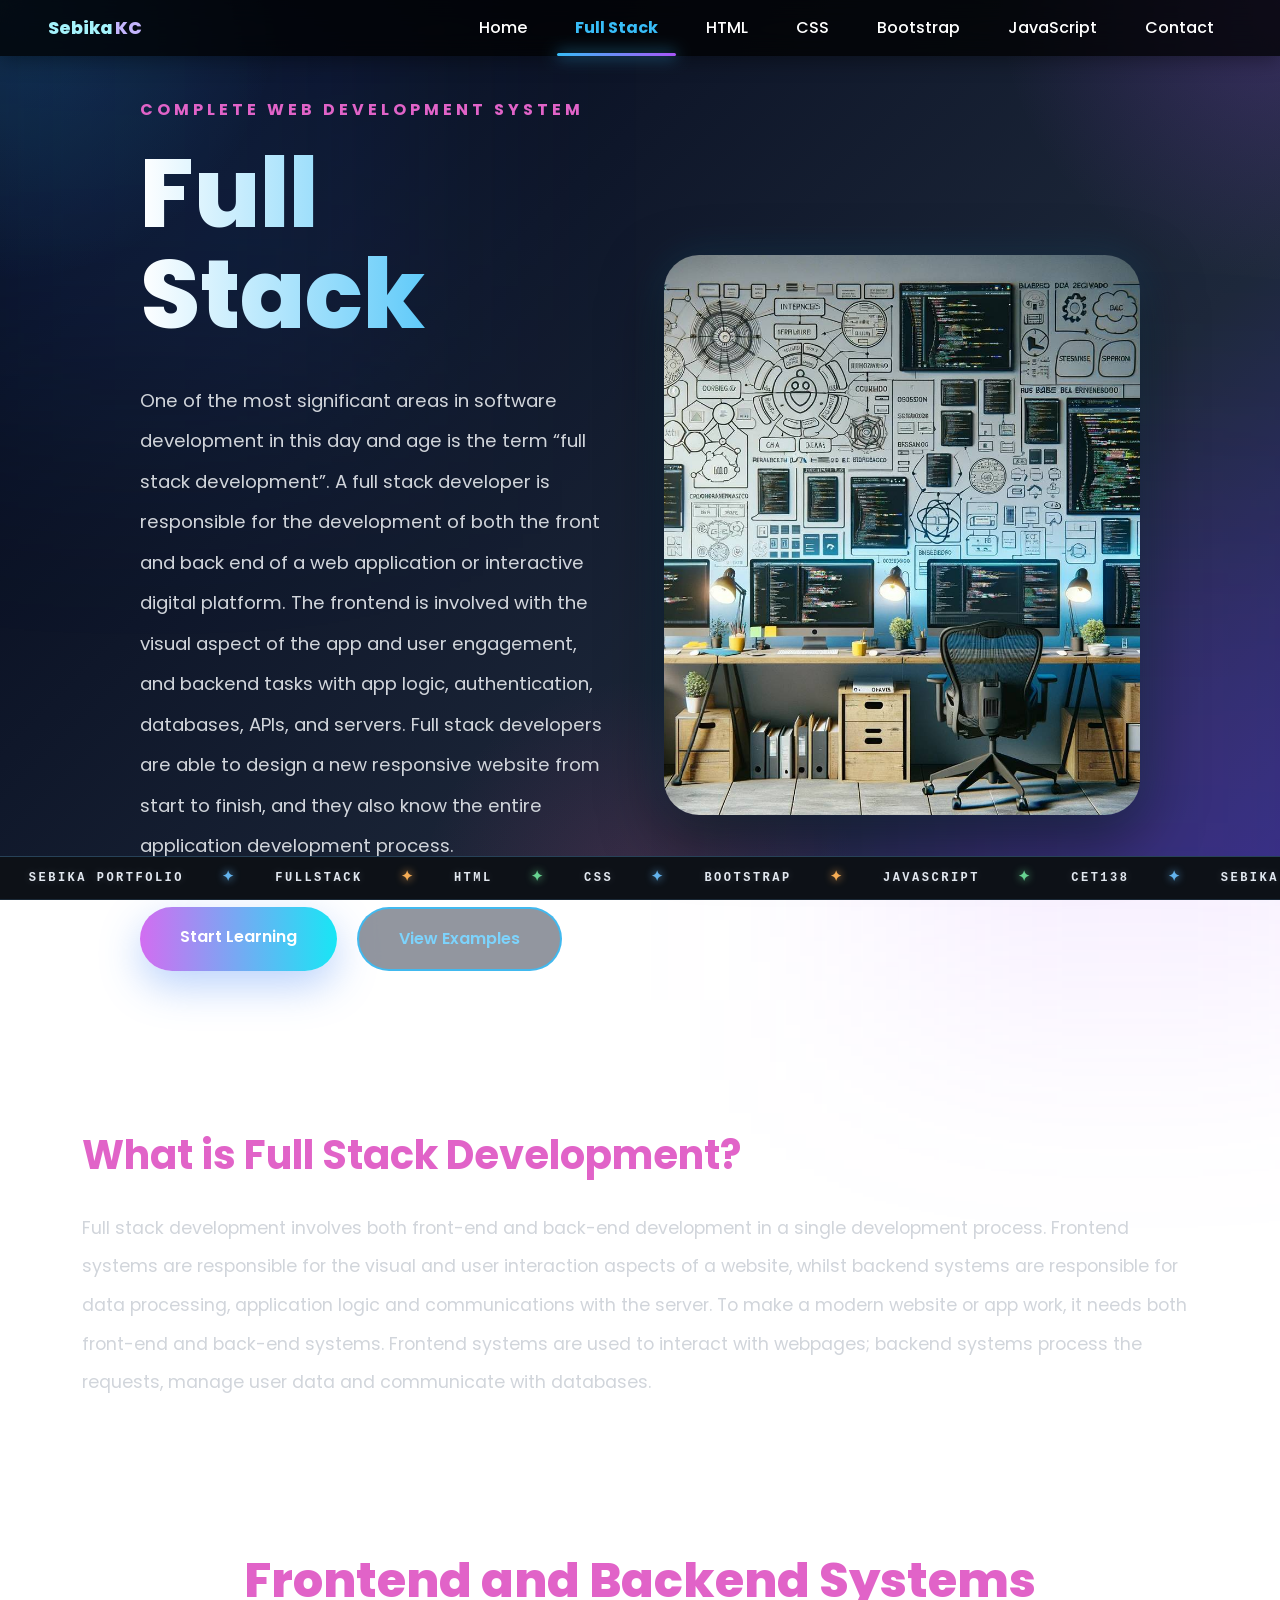
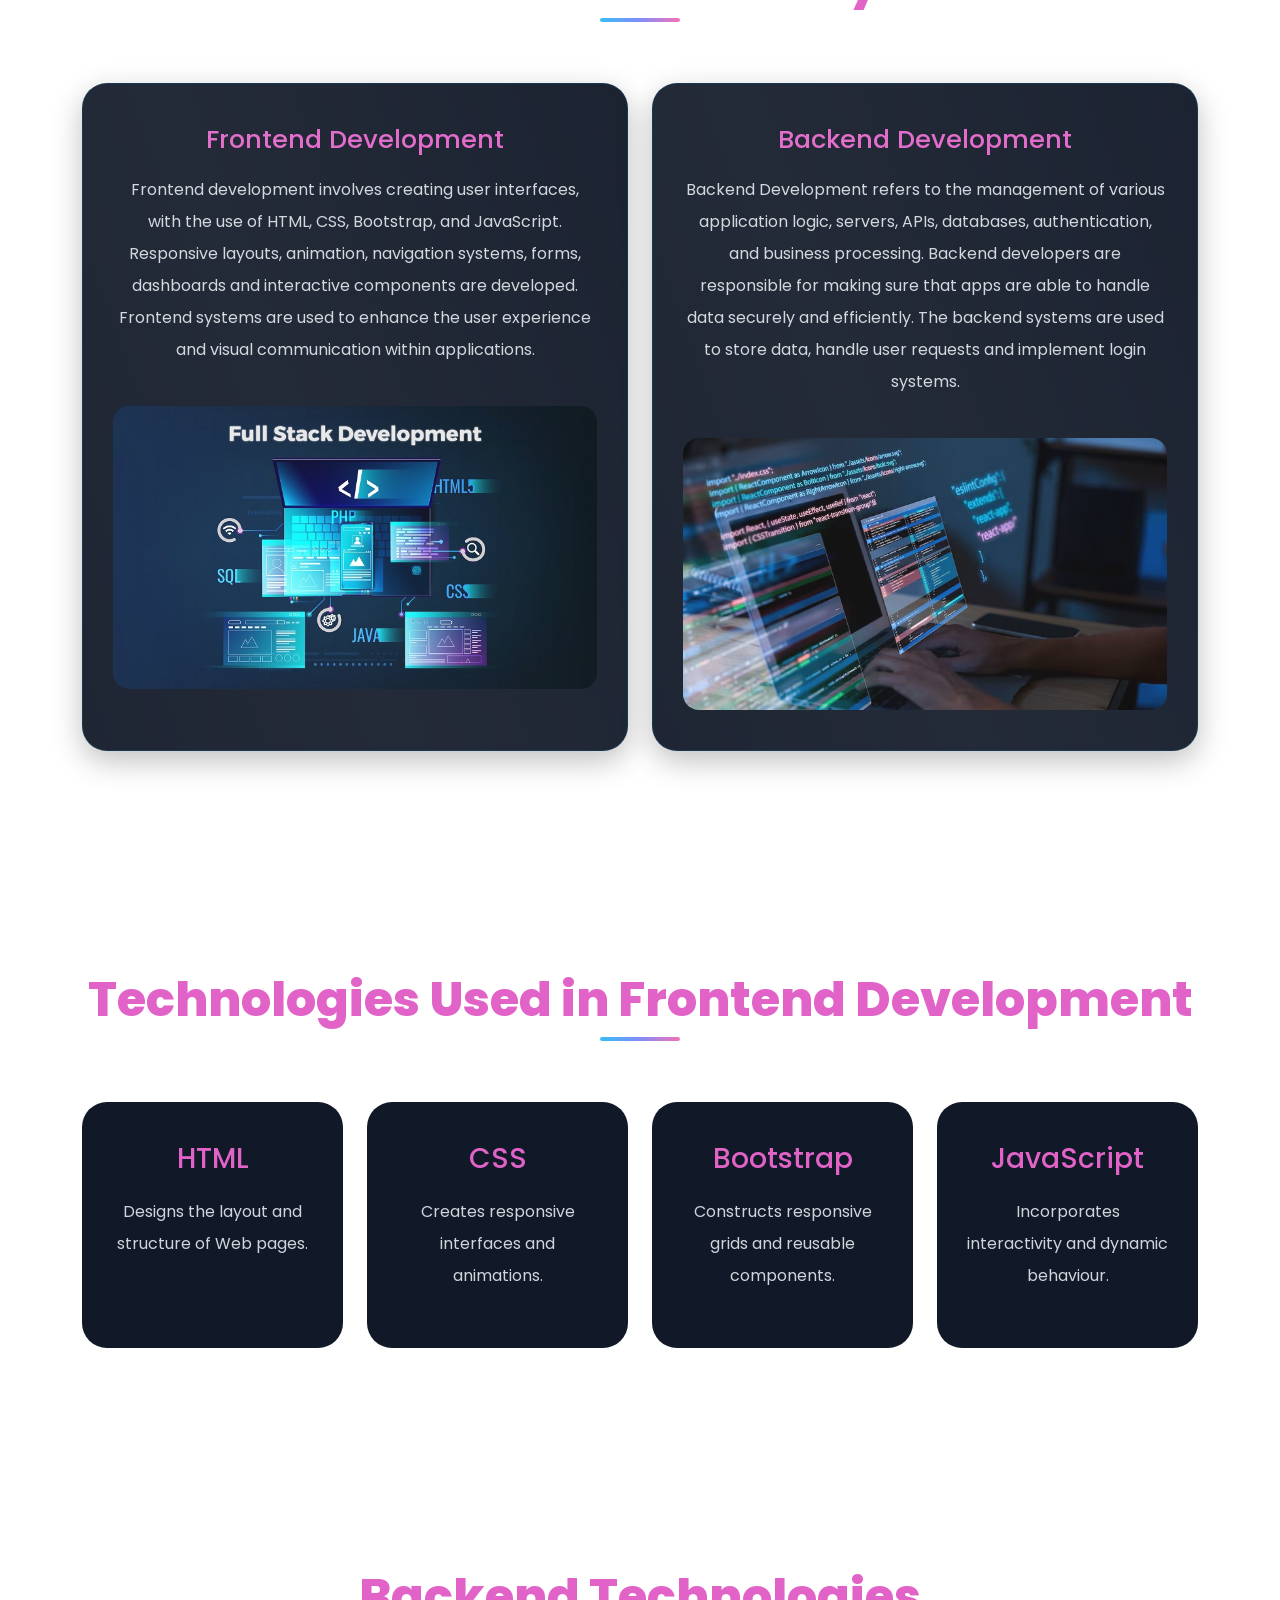
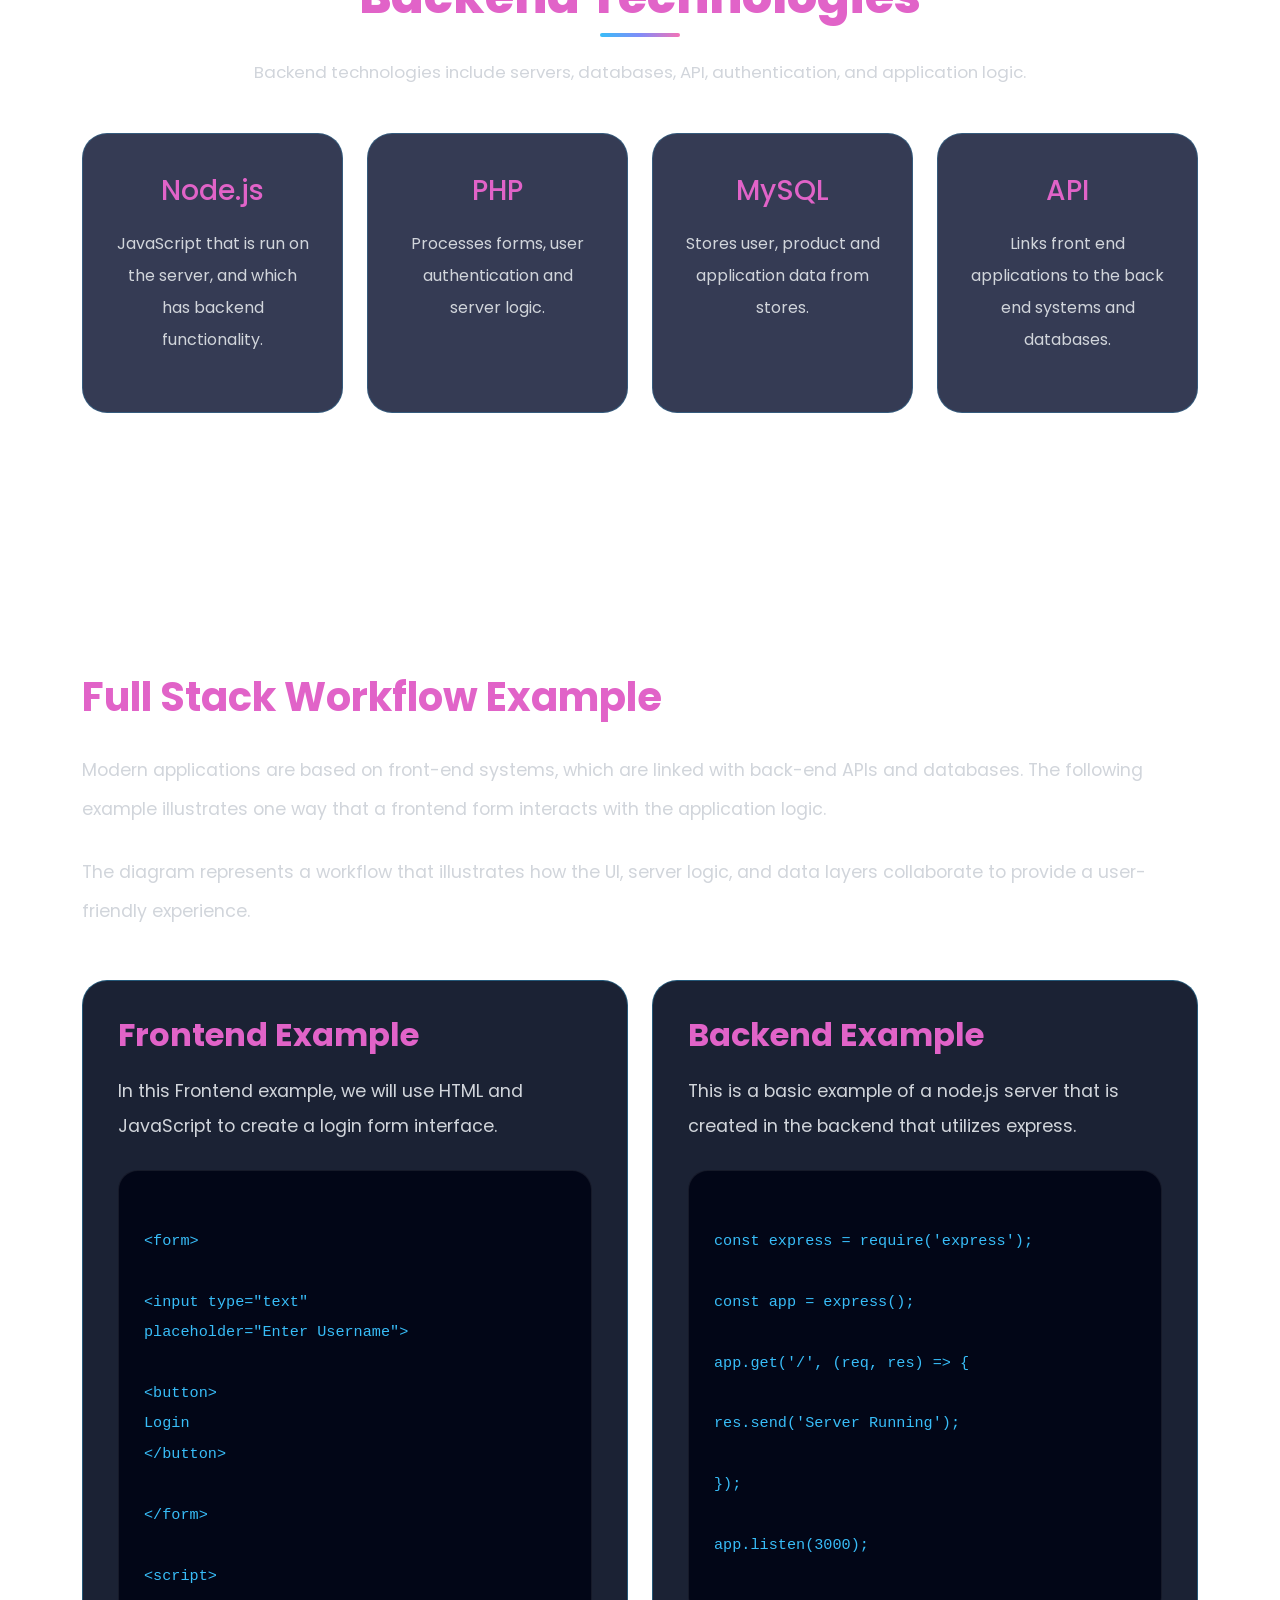
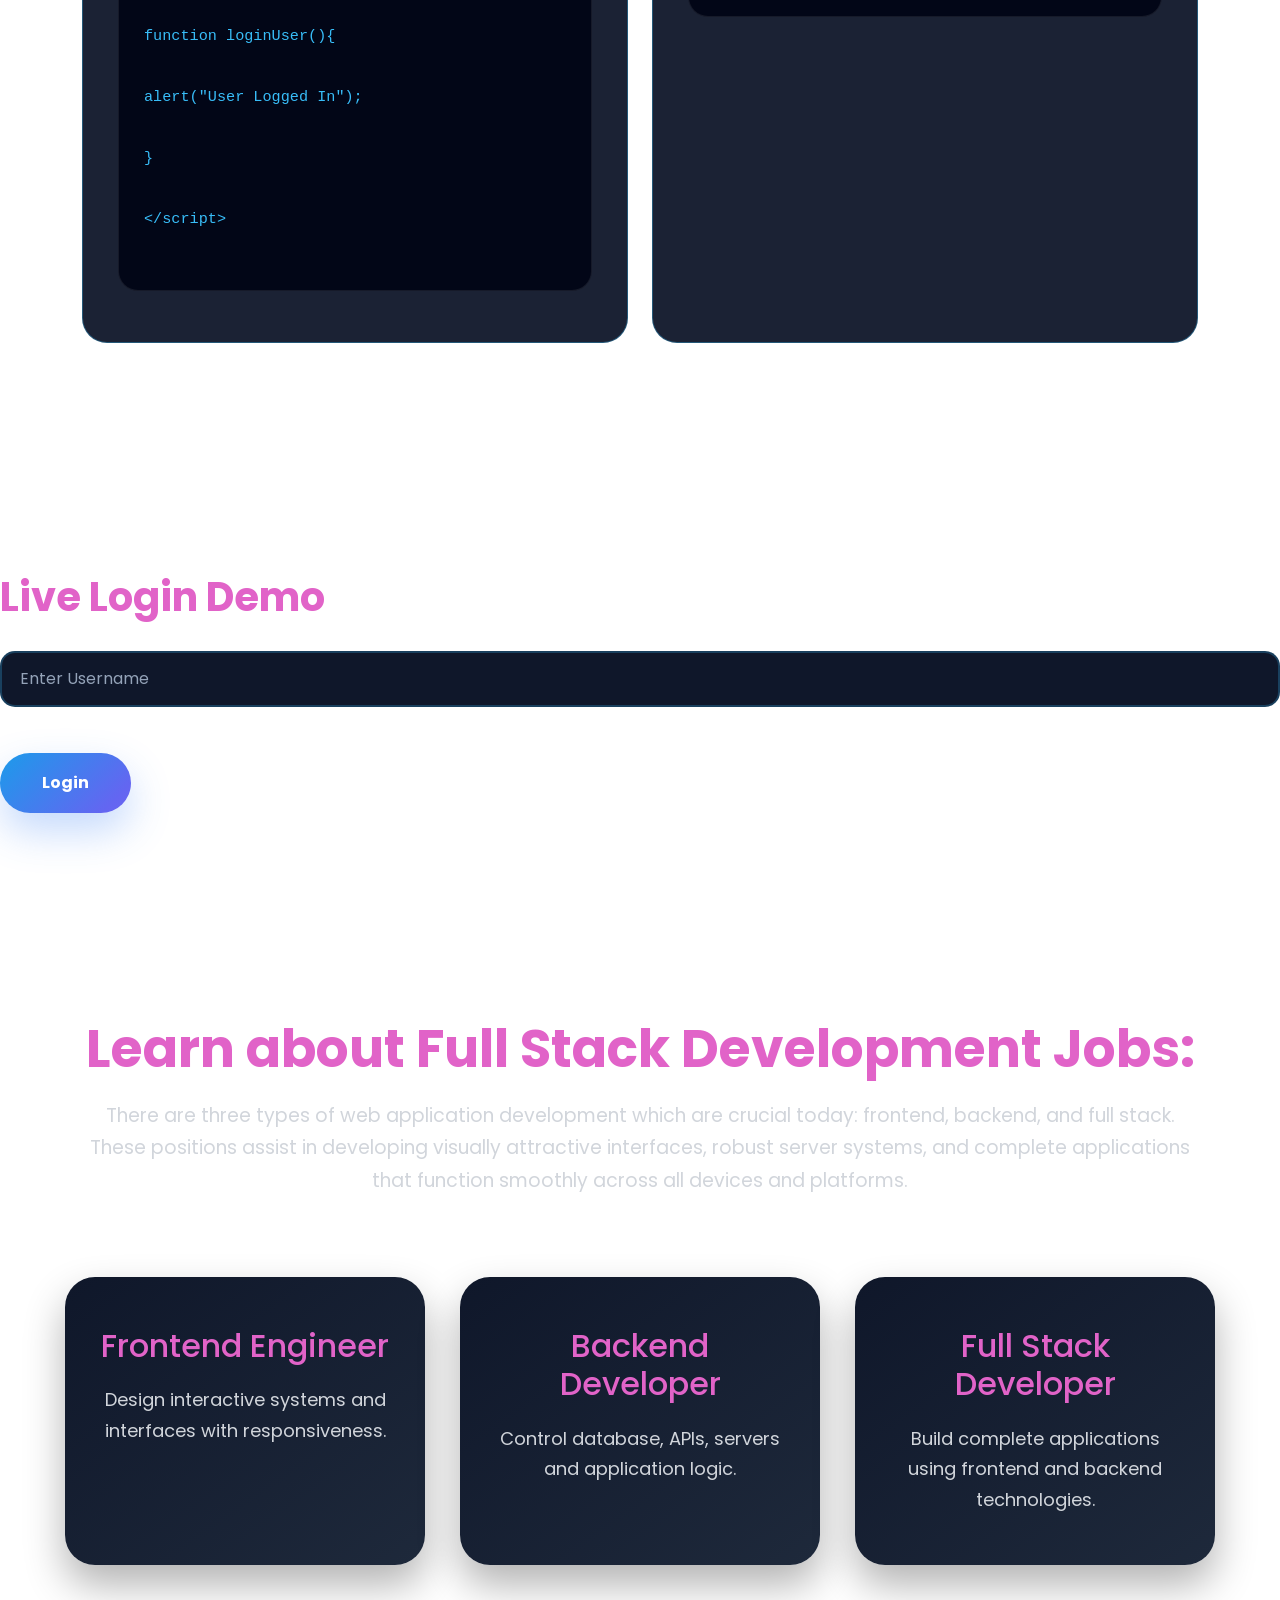
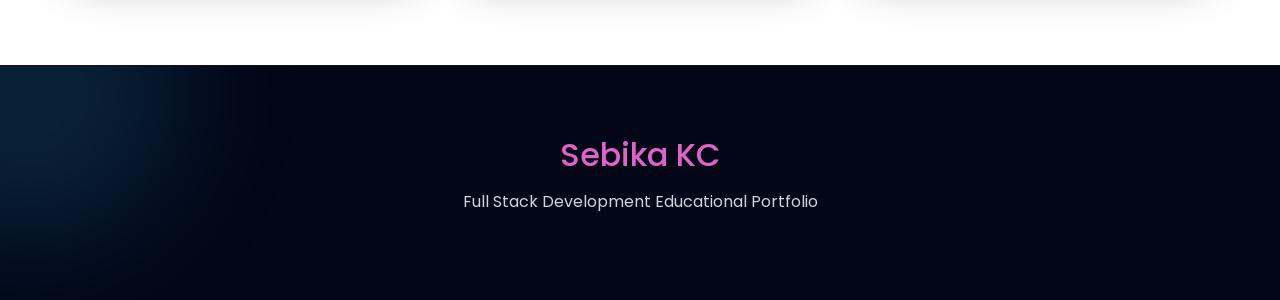
==== commit 6e057173: "again" ====
--- a/fullstackdevelopment.html
+++ b/fullstackdevelopment.html
@@ -185,11 +185,6 @@
 To make a modern website or app work, it needs both front-end and back-end systems. Frontend systems are used to interact with webpages; backend systems process the requests, manage user data and communicate with databases.
 </p>
 
-<p>
-
-Full stack developers can see the big picture of an application; from UI to server infrastructure. This is why they are of great value to software businesses, startups, ecommerce businesses, and enterprise technology companies. Moreover, the Full Stack Development is very influential in the current software engineering era because it integrates various technologies in one single development process. A developer with a knowledge of both the front and back end can build scalable, responsive, dynamic apps for real-world use. During this portfolio project, practical experience was acquired in structuring webpages, creating responsive interfaces, designing interactive systems and techniques for integration into the frontend. The project also enhanced the understanding and debugging abilities, creativity and confidence in developing professional websites using modern web technologies. These skills will prove very useful in future academic projects as well as in careers pertaining to software and web development industries.
-
-</p>
 
 </div>
 
--- a/css/style.css
+++ b/css/style.css
@@ -503,6 +503,20 @@
     line-height:2.2;
     color:#0f172a;
     margin-bottom:25px;
+}
+
+#learn{
+    padding-top:40px;
+    padding-bottom:20px;
+}
+
+#learn .content-section{
+    padding:20px 0 10px;
+    margin-bottom:10px;
+}
+
+#learn .content-section p{
+    margin-bottom:0;
 }
 
 .section p{
